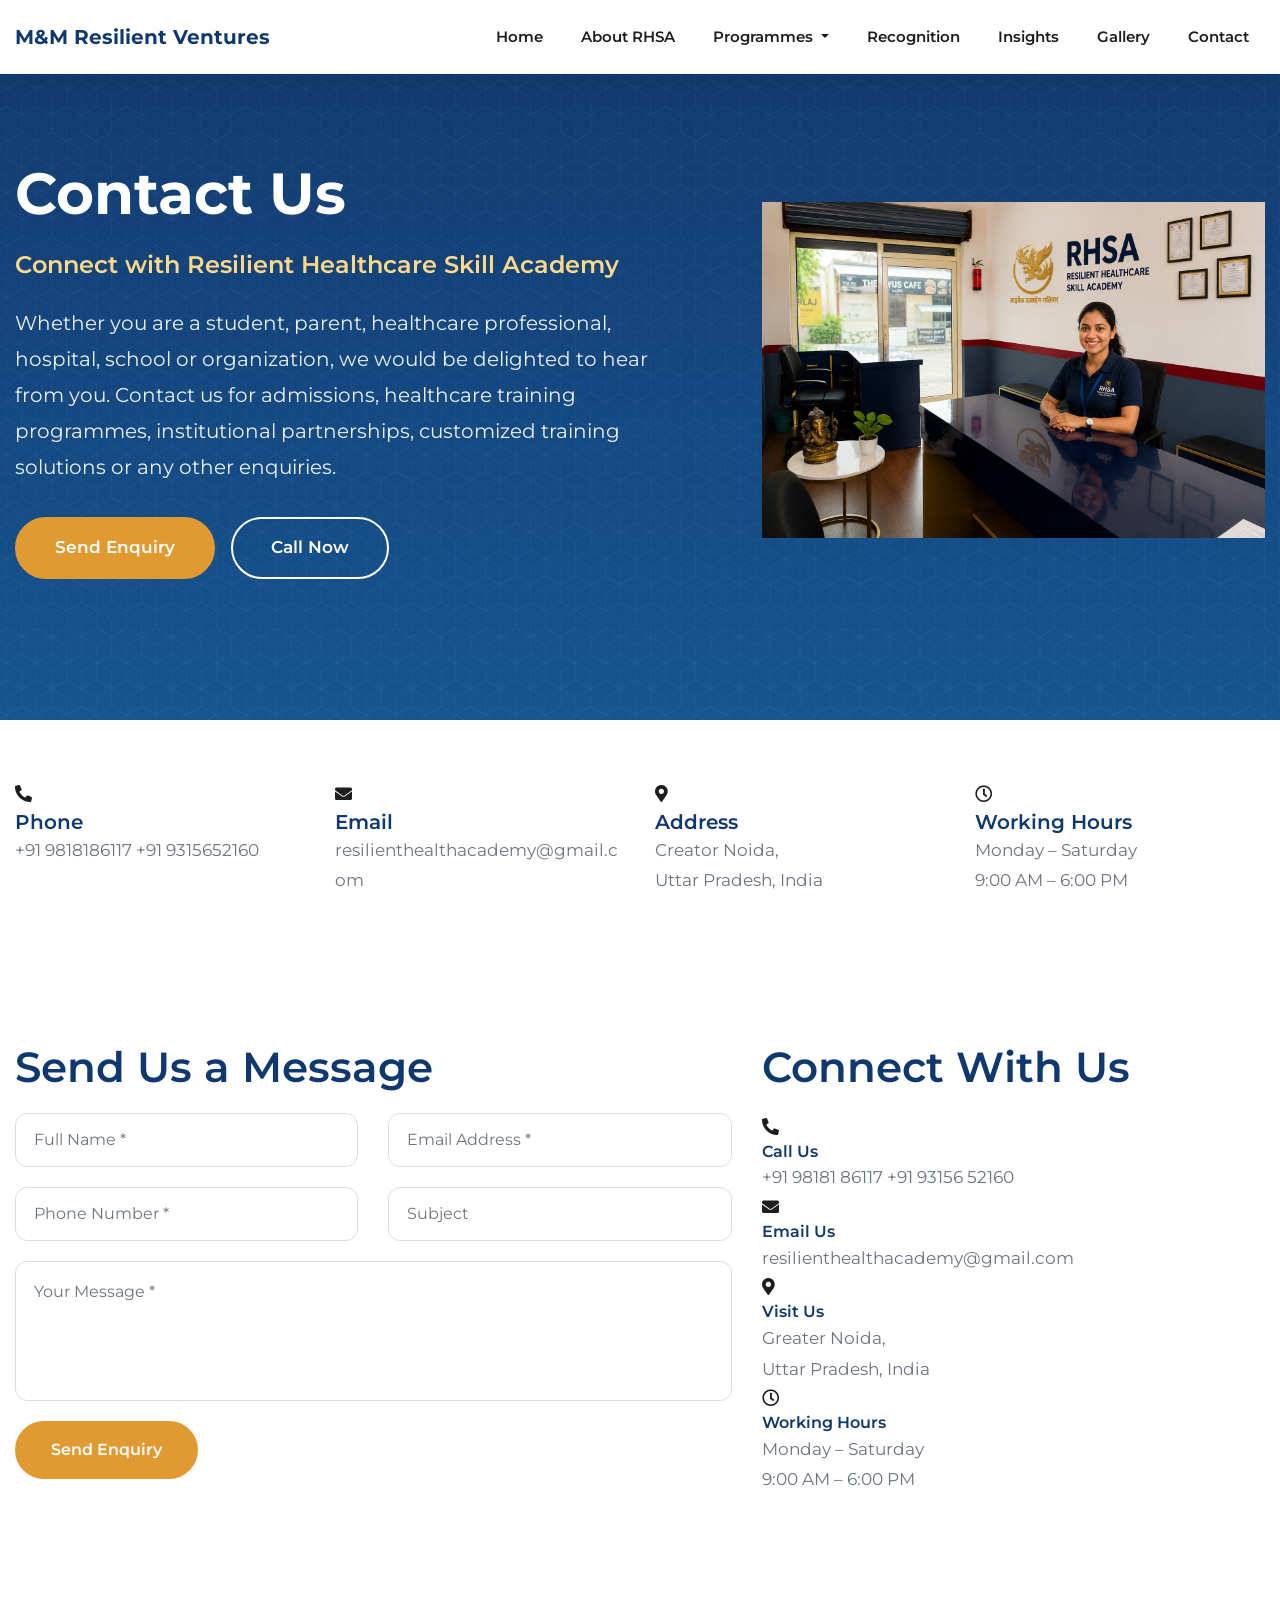
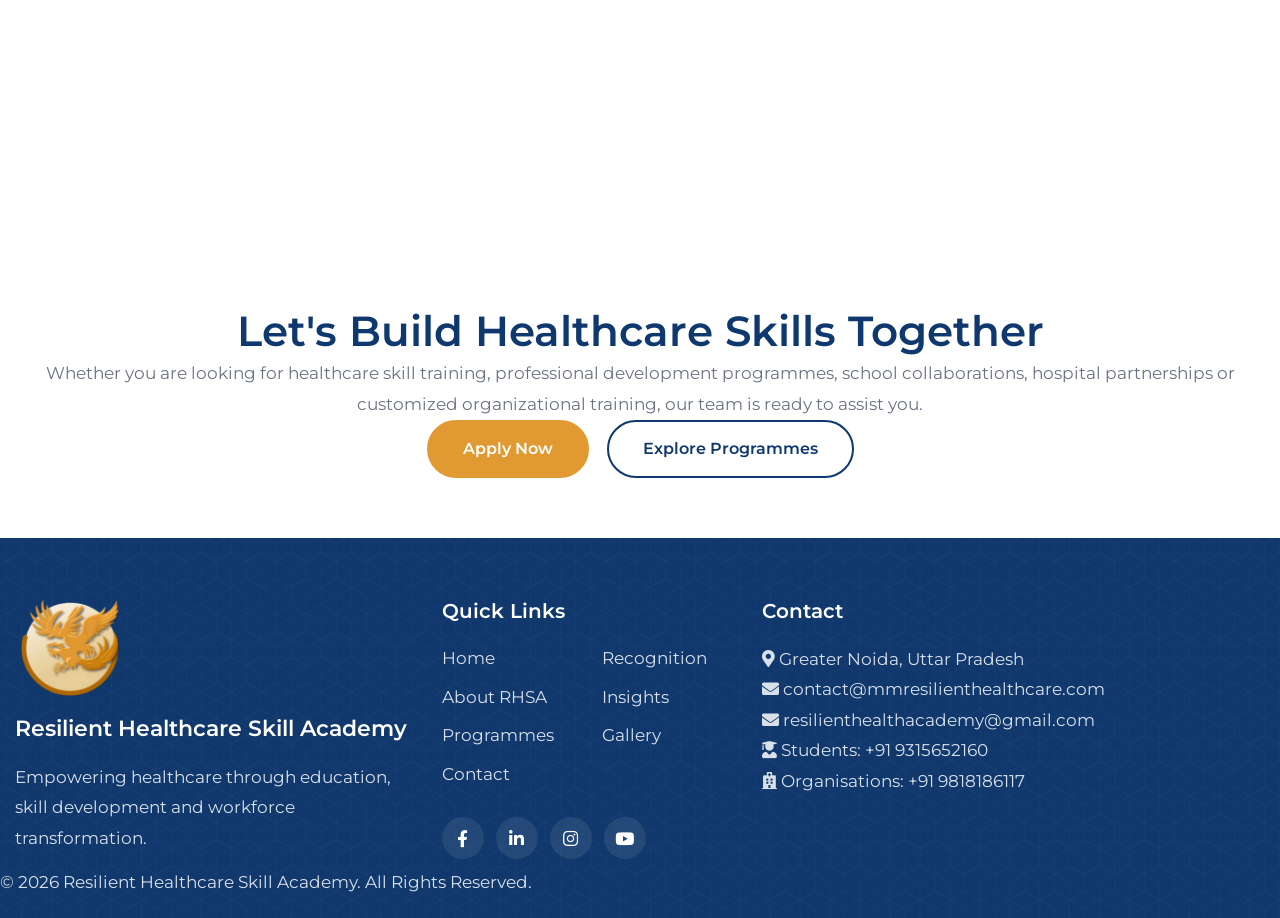
==== contact-us.html @ 1e8cb66f "RHSA-website" ====
<!DOCTYPE html>
<html lang="en">

<head>

    <meta charset="utf-8">

    <meta name="viewport"
          content="width=device-width, initial-scale=1, shrink-to-fit=no">

    <!-- SEO -->

    <title>Contact Us | Resilient Healthcare Skill Academy</title>

   <meta name="description"
content="Contact Resilient Healthcare Skill Academy (RHSA) for admissions, healthcare training programmes, hospital partnerships, school collaborations and general enquiries.">
  <meta name="keywords"
content="Contact RHSA, Resilient Healthcare Skill Academy, Healthcare Training, Contact Healthcare Academy, Hospital Training, School Programmes, Skill Development, Greater Noida, Dankaur">
    <meta name="author"
          content="M&M Resilient Ventures Pvt. Ltd.">

    <!-- Google Fonts -->

    <link href="https://fonts.googleapis.com/css?family=Montserrat:300,400,500,600,700,800&display=swap"
          rel="stylesheet">

    <!-- CSS -->

    <link href="css/bootstrap.css"
          rel="stylesheet">

    <link href="css/fontawesome-all.css"
          rel="stylesheet">

    <link href="css/swiper.css"
          rel="stylesheet">

<link href="css/magnific-popup.css"
      rel="stylesheet">

<link href="css/styles.css"
      rel="stylesheet">

<link href="css/contact-us.css" 
      rel="stylesheet">


    <!-- Favicon -->

    <link rel="icon"
          href="images/favicon.png">

</head>

<body data-spy="scroll"
      data-target=".fixed-top">


<!-- ===========================
        NAVIGATION
=========================== -->

<nav class="navbar navbar-expand-lg navbar-light fixed-top rhsa-navbar">

    <div class="container">

        <!-- Parent Company -->

        <a class="navbar-brand parent-brand"
           href="https://mmresilienthealthcare.com"
           target="_blank"
           rel="noopener noreferrer">

            M&M Resilient Ventures

        </a>



        <!-- Mobile Toggle -->

        <button class="navbar-toggler"
                type="button"
                data-toggle="collapse"
                data-target="#navbarSupportedContent"
                aria-controls="navbarSupportedContent"
                aria-expanded="false"
                aria-label="Toggle navigation">

            <span class="navbar-toggler-icon"></span>

        </button>



        <!-- Navigation -->

        <div class="collapse navbar-collapse"
             id="navbarSupportedContent">

            <ul class="navbar-nav ml-auto">

                <!-- Home -->

                <li class="nav-item">

                    <a class="nav-link"
                       href="index.html">

                        Home

                    </a>

                </li>

<!-- About RHSA -->

                <li class="nav-item">

                    <a class="nav-link"
                       href="about-rhsa.html">

                        About RHSA

                    </a>

    </li>




                <!-- Programmes -->

                <li class="nav-item dropdown">

                    <a class="nav-link dropdown-toggle"
                       href="#"
                       data-toggle="dropdown"
                       aria-haspopup="true"
                       aria-expanded="false">

                        Programmes

                    </a>

                    <div class="dropdown-menu">

                        <a class="dropdown-item"
                           href="programmes.html">

                            All Programmes

                        </a>

                        <div class="dropdown-divider"></div>

                        <a class="dropdown-item"
                           href="entry-level-courses.html">

                            Entry-Level Healthcare Courses

                        </a>

                        <a class="dropdown-item"
                           href="school-health-wellness.html">

                            School Health & Wellness Programme

                        </a>

                        <a class="dropdown-item"
                           href="workforce-upskilling programme.html">

                            Workforce-upskilling programme

                        </a>

                      
                    </div>

                </li>



                <!-- Recognition -->

              <li class="nav-item">

        <a class="nav-link"
           href="recognition.html">

            Recognition

        </a>

    </li>



                <!-- Insights -->

                 <li class="nav-item">

        <a class="nav-link"
           href="insights.html">

            Insights

        </a>

    </li>

                
              <!-- Gallery -->

    <li class="nav-item">

        <a class="nav-link"
           href="gallery.html">

            Gallery

        </a>

    </li>




                <!-- Contact -->

                <li class="nav-item">

                    <a class="nav-link"
                       href="contact-us.html">

                        Contact

                    </a>

                </li>

            </ul>

        </div>

    </div>

</nav>


<!-- ==========================================
                HERO SECTION
=========================================== -->

<header class="hero-section">

    <div class="container">

      <div class="row align-items-center">

    <!-- LEFT : TEXT -->

    <div class="col-lg-7">

        <div class="hero-content">

            <h1>

                        Contact Us

                    </h1>

                     <h2>

                Connect with Resilient Healthcare Skill Academy

            </h2>

            <p>

                Whether you are a student, parent, healthcare professional,
                hospital, school or organization, we would be delighted to
                hear from you. Contact us for admissions, healthcare training
                programmes, institutional partnerships, customized training
                solutions or any other enquiries.

            </p>

                    <div class="hero-buttons">

                        <a href="#contact-form"
                            class="btn btn-warning btn-lg">

                            Send Enquiry

                        </a>

                        <a href="tel:+919315652160"
                           class="btn btn-outline-light btn-lg">

                            Call Now

                        </a>

                    </div>

                </div>

            </div>

            <!-- RIGHT : IMAGE -->

            <div class="col-lg-5 text-center">
            
                        <img src="images/contact-hero.jpg"
                             class="contact-hero img-fluid"
                         alt="Contact Resilient Healthcare Skill Academy">
               
            </div>

        </div>

    </div>

</header>

<!-- ==================================================
     SECTION 02
     QUICK CONTACT INFORMATION
================================================== -->

<section class="contact-info-section">

    <div class="container">

        <div class="row">

            <!-- Phone -->

            <div class="col-lg-3 col-md-6 mb-4">

                <div class="contact-info-card">

                    <div class="contact-icon blue">

                        <i class="fas fa-phone-alt"></i>

                    </div>

                    <div class="contact-info">

                        <h5>Phone</h5>

                        <p>

                           <a href="tel:+919818186117">
    +91 9818186117
</a>
                           <a href="tel:+919315652160">
    +91 9315652160
</a>
                        </p>

                    </div>

                </div>

            </div>



            <!-- Email -->

            <div class="col-lg-3 col-md-6 mb-4">

                <div class="contact-info-card">

                    <div class="contact-icon orange">

                        <i class="fas fa-envelope"></i>

                    </div>

                    <div class="contact-info">

                        <h5>Email</h5>

                        <p>
    <a href="mailto:resilienthealthacademy@gmail.com">
        resilienthealthacademy@gmail.com
    </a>
</p>

                    </div>

                </div>

            </div>



            <!-- Address -->

            <div class="col-lg-3 col-md-6 mb-4">

                <div class="contact-info-card">

                    <div class="contact-icon blue">

                        <i class="fas fa-map-marker-alt"></i>

                    </div>

                    <div class="contact-info">

                        <h5>Address</h5>

                        <p>

                           <a href="https://maps.google.com/?q=Creator+Noida+Uttar+Pradesh+India"
   target="_blank"
   rel="noopener">
    Creator Noida,<br>
    Uttar Pradesh, India
</a>

                        </p>

                    </div>

                </div>

            </div>



            <!-- Working Hours -->

            <div class="col-lg-3 col-md-6 mb-4">

                <div class="contact-info-card">

                    <div class="contact-icon orange">

                        <i class="far fa-clock"></i>

                    </div>

                    <div class="contact-info">

                        <h5>Working Hours</h5>

                        <p>

                            Monday – Saturday<br>
                            9:00 AM – 6:00 PM

                        </p>

                    </div>

                </div>

            </div>

        </div>

    </div>

</section>


<!-- ==================================================
     SECTION 03
     CONTACT FORM, CONTACT DETAILS & LOCATION
================================================== -->

<section id="contact-form" class="contact-main-section">

    <div class="container">

        <div class="row">

            <!-- ==========================================
                 LEFT COLUMN
                 CONTACT FORM
            =========================================== -->

            <div class="col-lg-7">

                <div class="contact-form-box">

                    <div class="section-title">

                        <h2>

                            Send Us a Message

                        </h2>

                        <div class="title-line"></div>

                    </div>

                    <form action="#" method="post">

                        <div class="row">

                            <div class="col-md-6">

                                <div class="form-group">

                                    <input type="text"
                                           class="form-control"
                                           name="name"
                                           placeholder="Full Name *"
                                           required>

                                </div>

                            </div>

                            <div class="col-md-6">

                                <div class="form-group">

                                    <input type="email"
                                           class="form-control"
                                           name="email"
                                           placeholder="Email Address *"
                                           required>

                                </div>

                            </div>

                            <div class="col-md-6">

                                <div class="form-group">

                                    <input type="tel"
                                           class="form-control"
                                           name="phone"
                                           placeholder="Phone Number *"
                                           required>

                                </div>

                            </div>

                            <div class="col-md-6">

                                <div class="form-group">

                                    <input type="text"
                                           class="form-control"
                                           name="subject"
                                           placeholder="Subject">

                                </div>

                            </div>

                            <div class="col-12">

                                <div class="form-group">

                                    <textarea class="form-control"
                                              name="message"
                                              rows="6"
                                              placeholder="Your Message *"
                                              required></textarea>

                                </div>

                            </div>

                            <div class="col-12">

                                <button type="submit"
                                        class="btn btn-primary">

                                    Send Enquiry

                                </button>

                            </div>

                        </div>

                    </form>

                </div>

            </div>



            <!-- ==========================================
                 RIGHT COLUMN
                 CONTACT DETAILS + MAP
            =========================================== -->

            <div class="col-lg-5">

                <div class="contact-details-box">

                    <div class="section-title">

                        <h2>

                            Connect With Us

                        </h2>

                        <div class="title-line"></div>

                    </div>


                    <div class="contact-item">

                        <i class="fas fa-phone-alt"></i>

                        <div>

                            <h6>Call Us</h6>

                            <p>

                               <a href="tel:+919818186117">
                                 +91 98181 86117
                                </a>
                                <a href="tel:+919315652160">
                                  +91 93156 52160
                                </a>
                            </p>

                        </div>

                    </div>


                    <div class="contact-item">

                        <i class="fas fa-envelope"></i>

                        <div>

                            <h6>Email Us</h6>

                            <p>
    <a href="mailto:resilienthealthacademy@gmail.com">
        resilienthealthacademy@gmail.com
    </a>
</p>
                            </p>

                        </div>

                    </div>


                    <div class="contact-item">

                        <i class="fas fa-map-marker-alt"></i>

                        <div>

                            <h6>Visit Us</h6>

                            <p>
                                <a href="https://maps.google.com/?q=Greater+Noida+Uttar+Pradesh"
                                    target="_blank"
                                    rel="noopener">

                                   Greater Noida,<br>
                                   Uttar Pradesh, India
                                   </a>
                            
                            </p>

                        </div>

                    </div>


                    <div class="contact-item">

                        <i class="far fa-clock"></i>

                        <div>

                            <h6>Working Hours</h6>

                            <p>

                                Monday – Saturday<br>
                                9:00 AM – 6:00 PM

                            </p>

                        </div>

                    </div>



                    <!-- Google Map -->

                    <div class="contact-map">

                        <iframe
                            src="https://www.google.com/maps?q=Resilient+Healthcare+Skill+Academy+Dankaur&output=embed"
                            width="100%"
                            height="280"
                            style="border:0;"
                            allowfullscreen=""
                            loading="lazy">

                        </iframe>

                    </div>

                </div>

            </div>

        </div>

    </div>

</section>


<!-- ==================================================
     SECTION 04
     CALL TO ACTION
================================================== -->

<section class="contact-cta-section">

    <div class="container">

        <div class="cta-box text-center">

            <h2>

                Let's Build Healthcare Skills Together

            </h2>

            <p>

                Whether you are looking for healthcare skill training, professional
                development programmes, school collaborations, hospital partnerships
                or customized organizational training, our team is ready to assist
                you.

            </p>

            <div class="cta-buttons">

                <a href="admission.html"
                   class="btn btn-primary hero-btn">

                    Apply Now

                </a>

                <a href="programmes.html"
                   class="btn btn-outline-primary hero-btn">

                    Explore Programmes

                </a>

            </div>

        </div>

    </div>

</section>

<!-- =====================================================
                    FOOTER
====================================================== -->

<footer class="footer-section">

    <div class="container">

        <div class="row">

            <!-- ======================================
                    RHSA
            ======================================= -->

            <div class="col-lg-4 mb-2">

                <img src="images/home-aboutus.png"
                     class="footer-logo"
                     alt="Resilient Healthcare Skill Academy">

                <h4>

                    Resilient Healthcare
                    Skill Academy

                </h4>

                <p>

                    Empowering healthcare through
                    education, skill development
                    and workforce transformation.

                </p>

            </div>



            <!-- ======================================
                    QUICK LINKS
            ======================================= -->

            <div class="col-lg-3 mb-2">

                <h5>

                    Quick Links

                </h5>

                <div class="row">

    <div class="col-6">

        <ul class="footer-links">

            <li><a href="index.html">Home</a></li>

            <li><a href="about-rhsa.html">About RHSA</a></li>

            <li><a href="programmes.html">Programmes</a></li>

            <li><a href="contact-us.html">Contact</a></li>

        </ul>

    </div>

    <div class="col-6">

        <ul class="footer-links">

            <li><a href="recognition.html">Recognition</a></li>

            <li><a href="insights.html">Insights</a></li>

            <li><a href="gallery.html">Gallery</a></li>

        </ul>

    </div>

</div>

               <div class="footer-social">

    <a href="https://www.facebook.com/resilienthealthcareskillacademy/"
       target="_blank"
       rel="noopener noreferrer"
       aria-label="Facebook">

        <i class="fab fa-facebook-f"></i>

    </a>

    <a href="https://www.linkedin.com/company/resilient-healthcare-skill-academy/"
       target="_blank"
       rel="noopener noreferrer"
       aria-label="LinkedIn">

        <i class="fab fa-linkedin-in"></i>

    </a>

    <a href="https://www.instagram.com/resilienthealthskillacademy/"
       target="_blank"
       rel="noopener noreferrer"
       aria-label="Instagram">

        <i class="fab fa-instagram"></i>

    </a>

    <a href="https://www.youtube.com/@resilienthealthskillacademy"
       target="_blank"
       rel="noopener noreferrer"
       aria-label="YouTube">

        <i class="fab fa-youtube"></i>

    </a>

</div>

            </div>


            <!-- ======================================
                    CONTACT
            ======================================= -->

      

<div class="col-lg-5 mb-2">

    <h5>

        Contact

    </h5>

    <p>

        <a href="https://www.google.com/maps/place/Resilient+Healthcare+Skill+Academy,+Chaudhary+Ramprakash+Numberdar+Market,+Jhajhar+Rd,+Dankaur,+Greater+Noida,+Uttar+Pradesh+203201/"
           target="_blank"
           rel="noopener noreferrer">

            <i class="fas fa-map-marker-alt"></i>

            Greater Noida, Uttar Pradesh

        </a>

    </p>

    <p>

        <i class="fas fa-envelope"></i>

        <a href="mailto:contact@mmresilienthealthcare.com">

            contact@mmresilienthealthcare.com

        </a>

    </p>

    <p>

        <i class="fas fa-envelope"></i>

        <a href="mailto:resilienthealthacademy@gmail.com">

            resilienthealthacademy@gmail.com

        </a>

    </p>

    <p>

        <i class="fas fa-user-graduate"></i>

        <a href="tel:+919315652160">

            Students: +91 9315652160

        </a>

    </p>

    <p>

        <i class="fas fa-hospital"></i>

        <a href="tel:+919818186117">

            Organisations: +91 9818186117

        </a>

    </p>

</div>

        <hr>



        <div class="row">

            <div class="col-lg-12 text-center">

                <p class="copyright">

                    © 2026 Resilient Healthcare Skill Academy.
                    All Rights Reserved.

                </p>

            </div>

        </div>

    </div>

</footer>


<!-- ==========================================
                JAVASCRIPT
=========================================== -->

<script src="js/jquery.min.js"></script>

<script src="js/popper.min.js"></script>

<script src="js/bootstrap.min.js"></script>

<script src="js/jquery.easing.min.js"></script>

<script src="js/swiper.min.js"></script>

<script src="js/jquery.magnific-popup.js"></script>

<script src="js/scripts.js"></script>

</body>

</html>
---- css/styles.css ----
/*==========================================================
01. ROOT VARIABLES
==========================================================*/

:root{

    /*------------------------------------------------------
    Brand Colours
    ------------------------------------------------------*/

    --primary:#0F386E;
    --secondary:#E19A32;

    --white:#FFFFFF;
    --light:#F7F9FC;
    --dark:#1D1D1D;
    --grey:#6B7280;

    /*------------------------------------------------------
    Typography
    ------------------------------------------------------*/

    --font-family:'Montserrat',sans-serif;

    --h1:58px;
    --h2:42px;
    --h3:26px;
    --h4:22px;

    --body-lg:20px;
    --body:17px;
    --body-sm:15px;

    /*------------------------------------------------------
    Border Radius
    ------------------------------------------------------*/

    --radius-sm:12px;
    --radius:18px;
    --radius-lg:24px;
    --radius-pill:50px;

    /*------------------------------------------------------
    Shadows
    ------------------------------------------------------*/

    --shadow-sm:0 8px 24px rgba(0,0,0,.08);

    --shadow:
    0 12px 32px rgba(0,0,0,.10);

    --shadow-lg:
    0 20px 45px rgba(0,0,0,.15);

    /*------------------------------------------------------
    Transitions
    ------------------------------------------------------*/

    --transition:.35s ease;

    /*------------------------------------------------------
    Section Spacing
    ------------------------------------------------------*/

    --section-space:60px;

    --section-gap:30px;

}

/*==========================================================
02. RESET
==========================================================*/

*{
    margin:0;
    padding:0;
    box-sizing:border-box;
}

html{
    scroll-behavior:smooth;
}

body{
    font-family:var(--font-family);
    font-size:var(--body);
    font-weight:400;
    line-height:1.7;
    color:var(--dark);
    background:var(--white);
    overflow-x:hidden;
    -webkit-font-smoothing:antialiased;
    text-rendering:optimizeLegibility;
}

img{
    display:block;
    max-width:100%;
    height:auto;
}

a{
    color:inherit;
    text-decoration:none;
    transition:var(--transition);
}

ul,
ol{
    list-style:none;
    margin:0;
    padding:0;
}

button,
input,
textarea,
select{
    font:inherit;
}

button{
    border:none;
    background:none;
    cursor:pointer;
}

:focus{
    outline:none;
}

::selection{
    background:var(--secondary);
    color:var(--white);
}

/*==========================================================
03. TYPOGRAPHY
==========================================================*/

/*----------------------------------------------------------
Headings
----------------------------------------------------------*/

h1,
h2,
h3,
h4,
h5,
h6{
    margin:0;
    font-weight:600;
    line-height:1.3;
    color:var(--primary);
}

h1{
    font-size:var(--h1);
    font-weight:700;
}

h2{
    font-size:var(--h2);
}

h3{
    font-size:var(--h3);
}

h4{
    font-size:var(--h4);
}

/*----------------------------------------------------------
Paragraph
----------------------------------------------------------*/

p{
    margin:0;
    font-size:var(--body);
    line-height:1.8;
    color:var(--grey);
}

/*----------------------------------------------------------
Section Header
----------------------------------------------------------*/

.section-header{
    text-align:center;
    max-width:820px;
    margin:0 auto 50px;
}

.section-label{
    display:inline-block;
    margin-bottom:12px;
    font-size:13px;
    font-weight:600;
    letter-spacing:2px;
    text-transform:uppercase;
    color:var(--secondary);
}

.section-title{
    margin-bottom:18px;
}

.section-subtitle{
    font-size:18px;
    line-height:1.8;
    color:var(--grey);
}

/*----------------------------------------------------------
Divider
----------------------------------------------------------*/

.section-divider,
.card-divider{
    width:70px;
    height:4px;
    margin:20px auto 25px;
    border-radius:10px;
    background:var(--secondary);
}

/* Left-aligned divider */

.card-divider{
    margin:18px 0 22px;
}

/*==========================================================
04. LAYOUT
==========================================================*/

/*----------------------------------------------------------
Container
----------------------------------------------------------*/

.container{
    width:100%;
    max-width:1320px;
    margin:0 auto;
    padding:0 15px;
}

/*----------------------------------------------------------
Sections
----------------------------------------------------------*/

section{
    padding:var(--section-space) 0;
    position:relative;
}

.section-sm{
    padding:60px 0;
}

.section-lg{
    padding:120px 0;
}

/*----------------------------------------------------------
Background Utilities
----------------------------------------------------------*/

.bg-white{
    background:var(--white);
}

.bg-light{
    background:var(--light);
}

.bg-primary{
    background:var(--primary);
    color:var(--white);
}

/*----------------------------------------------------------
Content Width
----------------------------------------------------------*/

.content-width{
    max-width:760px;
}

.content-width-lg{
    max-width:900px;
}

.content-center{
    margin-left:auto;
    margin-right:auto;
    text-align:center;
}

/*----------------------------------------------------------
Spacing Utilities
----------------------------------------------------------*/

.mb-20{
    margin-bottom:20px;
}

.mb-30{
    margin-bottom:30px;
}

.mb-40{
    margin-bottom:40px;
}

.mb-50{
    margin-bottom:50px;
}

.mb-60{
    margin-bottom:60px;
}

.mt-20{
    margin-top:20px;
}

.mt-30{
    margin-top:30px;
}

.mt-40{
    margin-top:40px;
}

.mt-50{
    margin-top:50px;
}

/*----------------------------------------------------------
Image Utilities
----------------------------------------------------------*/

.img-rounded{
    border-radius:var(--radius);
}

.img-shadow{
    box-shadow:var(--shadow-lg);
}

/*==========================================================
05. BUTTON SYSTEM
==========================================================*/

/*----------------------------------------------------------
Base Button
----------------------------------------------------------*/

.btn{
    display:inline-flex;
    align-items:center;
    justify-content:center;
    gap:10px;

    padding:15px 34px;

    font-size:16px;
    font-weight:600;

    border-radius:var(--radius-pill);

    transition:var(--transition);

    text-decoration:none;

    cursor:pointer;
}

/*----------------------------------------------------------
Primary Button
----------------------------------------------------------*/

.btn-primary,
.btn-warning{

    background:var(--secondary);

    color:var(--white);

    border:2px solid var(--secondary);

}

.btn-primary:hover,
.btn-warning:hover{

    background:#C98219;

    border-color:#C98219;

    color:var(--white);

    transform:translateY(-3px);

    box-shadow:var(--shadow);

}

/*----------------------------------------------------------
Outline Light Button
----------------------------------------------------------*/

.btn-outline-light{

    background:transparent;

    color:var(--white);

    border:2px solid var(--white);

}

.btn-outline-light:hover{

    background:var(--white);

    color:var(--primary);

    transform:translateY(-3px);

    box-shadow:var(--shadow);

}

/*----------------------------------------------------------
Outline Primary Button
----------------------------------------------------------*/

.btn-outline-primary{

    background:transparent;

    color:var(--primary);

    border:2px solid var(--primary);

}

.btn-outline-primary:hover{

    background:var(--primary);

    color:var(--white);

    transform:translateY(-3px);

}

/*----------------------------------------------------------
Button Sizes
----------------------------------------------------------*/

.btn-sm{

    padding:10px 22px;

    font-size:14px;

}

.btn-lg{

    padding:16px 38px;

    font-size:17px;

}

/*----------------------------------------------------------
Button Group
----------------------------------------------------------*/

.hero-buttons,
.button-group{

    display:flex;

    flex-wrap:wrap;

    gap:16px;

    margin-top:30px;

}

/*==========================================================
06. NAVBAR
==========================================================*/

/*----------------------------------------------------------
Navigation Bar
----------------------------------------------------------*/

.rhsa-navbar{

    background:var(--white);

    padding:14px 0;

    box-shadow:0 8px 25px rgba(0,0,0,.08);

    transition:var(--transition);

    z-index:999;
}

/*----------------------------------------------------------
Brand
----------------------------------------------------------*/

.parent-brand{

    font-size:20px;

    font-weight:700;

    color:var(--primary)!important;

    transition:var(--transition);

}

.parent-brand:hover{

    color:var(--secondary)!important;

}

/*----------------------------------------------------------
Navigation Links
----------------------------------------------------------*/

.navbar-nav{

    align-items:center;

}

.navbar-nav .nav-item{

    margin-left:6px;

}

.navbar-nav .nav-link{

    padding:10px 16px !important;

    font-size:15px;

    font-weight:600;

    color:var(--dark)!important;

    border-radius:var(--radius-sm);

    transition:var(--transition);

}

.navbar-nav .nav-link:hover,

.navbar-nav .nav-link.active{

    color:var(--secondary)!important;

}

/*----------------------------------------------------------
Dropdown
----------------------------------------------------------*/

.dropdown-menu{

    border:none;

    border-radius:var(--radius);

    padding:12px;

    min-width:260px;

    box-shadow:var(--shadow);

}

.dropdown-item{

    padding:12px 18px;

    font-size:15px;

    border-radius:10px;

    transition:var(--transition);

}

.dropdown-item:hover{

    background:var(--light);

    color:var(--secondary);

}

.dropdown-divider{

    margin:8px 0;

}

/*----------------------------------------------------------
Mobile Toggle
----------------------------------------------------------*/

.navbar-toggler{

    border:none;

    box-shadow:none;

}

.navbar-toggler:focus{

    box-shadow:none;

}

/*==========================================================
07. HERO SYSTEM
==========================================================*/

/*----------------------------------------------------------
Home Hero
----------------------------------------------------------*/

.hero-section{

    position:relative;

    padding:130px 0 110px;

    background:
    linear-gradient(
    rgba(15,56,110,.95),
    rgba(21,86,149,.95)),
    url("../images/header-background.jpg");

    background-size:cover;
    background-position:center;
    background-repeat:no-repeat;

    color:var(--white);

    overflow:hidden;
}

/*----------------------------------------------------------
Inner Page Hero
----------------------------------------------------------*/

.page-hero{

    position:relative;

    padding:130px 0 110px;

    background:
    linear-gradient(
    rgba(15,56,110,.95),
    rgba(21,86,149,.95)),
    url("../images/header-background.jpg");

    background-size:cover;
    background-position:center;
    background-repeat:no-repeat;

    color:var(--white);

    overflow:hidden;
}

/*----------------------------------------------------------
Hero Content
----------------------------------------------------------*/

.hero-content{

    max-width:680px;

}

.hero-content h1{

    font-size:var(--h1);

    font-weight:700;

    color:var(--white);

    margin-bottom:20px;

    line-height:1.15;

}

.hero-content h2{

    font-size:24px;

    font-weight:600;

    color:#FFD98A;

    margin-bottom:24px;

    line-height:1.4;

}

.hero-content p{

    font-size:20px;

    color:rgba(255,255,255,.92);

    line-height:1.8;

    margin-bottom:32px;

    max-width:650px;

}

/*----------------------------------------------------------
Hero Image
----------------------------------------------------------*/

.hero-image{

    display:flex;

    align-items:center;

    justify-content:center;

}

.hero-image img{

    width:100%;

    max-width:500px;

    border-radius:var(--radius-lg);

    box-shadow:var(--shadow-lg);

}

/*----------------------------------------------------------
Hero Buttons
----------------------------------------------------------*/

.hero-buttons{

    display:flex;

    flex-wrap:wrap;

    gap:16px;

}

/*----------------------------------------------------------
Hero Alignment
----------------------------------------------------------*/

.hero-section .row,
.page-hero .row{

    align-items:center;

    min-height:480px;

}

/*==========================================================
08. CARD SYSTEM
==========================================================*/

/*----------------------------------------------------------
Base Card
----------------------------------------------------------*/

.card{

    position:relative;

    height:100%;

    background:var(--white);

    border:none;

    border-radius:var(--radius);

    overflow:hidden;

    box-shadow:var(--shadow-sm);

    transition:var(--transition);

}

.card:hover{

    transform:translateY(-8px);

    box-shadow:var(--shadow-lg);

}

/*----------------------------------------------------------
Card Body
----------------------------------------------------------*/

.card-body{

    padding:32px;

}

/*----------------------------------------------------------
Card Title
----------------------------------------------------------*/

.card-title{

    margin-bottom:18px;

    font-size:var(--h3);

    font-weight:600;

    color:var(--primary);

    line-height:1.35;

}

/*----------------------------------------------------------
Card Text
----------------------------------------------------------*/

.card-text{

    font-size:var(--body);

    color:var(--grey);

    line-height:1.8;

}

/*----------------------------------------------------------
Card Divider
----------------------------------------------------------*/

.card-divider{

    width:65px;

    height:4px;

    background:var(--secondary);

    border-radius:20px;

    margin:18px 0 24px;

}

/*----------------------------------------------------------
Card Footer
----------------------------------------------------------*/

.card-footer{

    background:transparent;

    border:none;

    padding:0 32px 32px;

}

/*----------------------------------------------------------
Card Image
----------------------------------------------------------*/

.card img{

    width:100%;

    display:block;

}

/*----------------------------------------------------------
Equal Height Grid
----------------------------------------------------------*/

.card-grid{

    display:grid;

    gap:30px;

}

.card-grid-2{

    grid-template-columns:repeat(2,1fr);

}

.card-grid-3{

    grid-template-columns:repeat(3,1fr);

}

.card-grid-4{

    grid-template-columns:repeat(4,1fr);

}


/*----------------------------------------------------------
Commitment Grid
----------------------------------------------------------*/

.commitment-grid{

    display:grid;

    grid-template-columns:repeat(3,1fr);

    gap:40px;

    margin-top:50px;

}

.commitment-card{

    background:var(--white);

    padding:35px 30px;

    border-radius:var(--radius);

    text-align:center;

    box-shadow:var(--shadow-sm);

    transition:var(--transition);

    height:100%;

}

.commitment-card:hover{

    transform:translateY(-8px);

    box-shadow:var(--shadow-lg);

}

.commitment-card h3{

    margin:20px 0 15px;

}

.commitment-card p{

    margin:0;

}



/*==========================================================
09. ICON SYSTEM
==========================================================*/

/*----------------------------------------------------------
Icon Wrapper
----------------------------------------------------------*/

.icon-wrapper{

    width:100px;
    height:100px;

    margin:0 auto 28px;

    display:flex;
    align-items:center;
    justify-content:center;

}

/*----------------------------------------------------------
Icon Image
----------------------------------------------------------*/

.icon-wrapper img{

    width:90px;
    height:90px;

    object-fit:contain;

    transition:var(--transition);

}

/*----------------------------------------------------------
Card Hover Effect
----------------------------------------------------------*/

.card:hover .icon-wrapper img{

    transform:scale(1.08);

}

/*----------------------------------------------------------
Small Icons
----------------------------------------------------------*/

.icon-sm{

    width:60px;
    height:60px;

}

/*----------------------------------------------------------
Medium Icons
----------------------------------------------------------*/

.icon-md{

    width:90px;
    height:90px;

}

/*----------------------------------------------------------
Large Icons
----------------------------------------------------------*/

.icon-lg{

    width:120px;
    height:120px;

}

/*----------------------------------------------------------
Commitment Icons
----------------------------------------------------------*/

.commitment-icon{

    display:flex;

    justify-content:center;

    align-items:center;

    margin-bottom:25px;

}

.commitment-icon img{

    width:90px;

    height:90px;

    object-fit:contain;

    transition:var(--transition);

}

.commitment-card:hover .commitment-icon img{

    transform:scale(1.08);

}


/*==========================================================
10. FORM SYSTEM
==========================================================*/

/*----------------------------------------------------------
Form Group
----------------------------------------------------------*/

.form-group{

    margin-bottom:20px;

}

/*----------------------------------------------------------
Input Fields
----------------------------------------------------------*/

.form-control{

    width:100%;

    height:54px;

    padding:0 18px;

    border:1px solid #D8DDE5;

    border-radius:var(--radius-sm);

    font-size:16px;

    transition:var(--transition);

}

textarea.form-control{

    height:140px;

    padding:18px;

    resize:none;

}

/*----------------------------------------------------------
Focus
----------------------------------------------------------*/

.form-control:focus{

    border-color:var(--secondary);

    box-shadow:none;

}

/*----------------------------------------------------------
Placeholder
----------------------------------------------------------*/

::placeholder{

    color:#999;

}

/*==========================================================
11. FOOTER
==========================================================*/

.footer-section{

    padding:60px 0 20px;

    background:
    linear-gradient(
    rgba(15,56,110,.96),
    rgba(15,56,110,.96)),
    url("../images/header-background.jpg");

    background-size:cover;
    background-position:center;
    background-repeat:no-repeat;

    color:var(--white);

}

.footer-logo{

    width:110px;

    margin-bottom:15px;

}

.footer-section h4{

    color:var(--white);

    margin-bottom:18px;

}

.footer-section h5{

    color:var(--white);

    margin-bottom:20px;

}

.footer-section p{

    color:#D8E0EA;

}

.footer-links li{

    margin-bottom:10px;

}

.footer-links a{

    color:#D8E0EA;

    transition:var(--transition);

}

.footer-links a:hover{

    color:var(--secondary);

}

.footer-social{

    display:flex;

    gap:12px;

    margin-top:18px;

}

.footer-social a{

    width:42px;
    height:42px;

    display:flex;
    align-items:center;
    justify-content:center;

    border-radius:50%;

    background:rgba(255,255,255,.08);

    color:#fff;

    transition:var(--transition);

}

.footer-social a:hover{

    background:var(--secondary);

}

.footer-section hr{

    margin:35px 0 20px;

    border-color:rgba(255,255,255,.15);

}

.copyright{

    text-align:center;

    color:#C9D2DD;

}

/*==========================================================
12. RESPONSIVE
==========================================================*/

@media (max-width:991px){

    h1{

        font-size:44px;

    }

    h2{

        font-size:34px;

    }

    .hero-section,
    .page-hero{

        text-align:center;

        padding:110px 0 80px;

    }

    .hero-content{

        margin:0 auto;

    }

    .hero-image{

        margin-top:50px;

    }

    .hero-buttons{

        justify-content:center;

    }

    .card-grid-2,
    .card-grid-3,
    .card-grid-4{

        grid-template-columns:1fr;

    }

}

@media (max-width:767px){

    h1{

        font-size:36px;

    }

    h2{

        font-size:30px;

    }

    .btn{

        width:100%;

    }

    .hero-buttons{

        flex-direction:column;

    }

    section{

        padding:70px 0;

    }

}


/*==========================================================
13. TABLE SYSTEM
==========================================================*/

/*----------------------------------------------------------
Responsive Table Wrapper
----------------------------------------------------------*/

.table-responsive{

    width:100%;

    overflow-x:auto;

    border-radius:var(--radius);

    box-shadow:var(--shadow-sm);

    margin:30px 0;

}

/*----------------------------------------------------------
Table
----------------------------------------------------------*/

.rhsa-table{

    width:100%;

    border-collapse:collapse;

    background:var(--white);

    min-width:700px;

}

/*----------------------------------------------------------
Header
----------------------------------------------------------*/

.rhsa-table thead{

    background:var(--primary);

}

.rhsa-table thead th{

    padding:18px 20px;

    color:var(--white);

    font-size:16px;

    font-weight:600;

    text-align:left;

    border:none;

}

/*----------------------------------------------------------
Body
----------------------------------------------------------*/

.rhsa-table tbody td{

    padding:18px 20px;

    font-size:16px;

    color:var(--dark);

    border-bottom:1px solid #E8EDF3;

    vertical-align:top;

    line-height:1.7;

}

/*----------------------------------------------------------
Alternate Rows
----------------------------------------------------------*/

.rhsa-table tbody tr:nth-child(even){

    background:#FAFBFD;

}

/*----------------------------------------------------------
Hover
----------------------------------------------------------*/

.rhsa-table tbody tr:hover{

    background:#F3F8FD;

}

/*----------------------------------------------------------
Last Row
----------------------------------------------------------*/

.rhsa-table tbody tr:last-child td{

    border-bottom:none;

}

/*----------------------------------------------------------
Caption
----------------------------------------------------------*/

.table-caption{

    font-size:15px;

    color:var(--grey);

    margin-top:12px;

    font-style:italic;

}

/*==========================================================
14. CTA SYSTEM
==========================================================*/

.cta-section{

    padding:90px 0;

    background:
    linear-gradient(
    rgba(15,56,110,.96),
    rgba(21,86,149,.96)),
    url("../images/header-background.jpg");

    background-size:cover;
    background-position:center;
    background-repeat:no-repeat;

    color:var(--white);

    text-align:center;

}

.cta-content{

    max-width:850px;

    margin:auto;

}

.cta-content h2{

    color:var(--white);

    margin-bottom:20px;

}

.cta-content p{

    color:rgba(255,255,255,.90);

    font-size:19px;

    line-height:1.8;

    margin-bottom:35px;

}

.cta-buttons{

    display:flex;

    justify-content:center;

    flex-wrap:wrap;

    gap:18px;

}

/*==========================================================
15. ENQUIRY FORM
==========================================================*/

.enquiry-section{

    background:var(--light);

}

.enquiry-card{

    background:var(--white);

    border-radius:var(--radius);

    padding:40px;

    box-shadow:var(--shadow);

}

.enquiry-card h3{

    margin-bottom:15px;

}

.enquiry-card p{

    margin-bottom:30px;

}

.enquiry-form .form-group{

    margin-bottom:20px;

}

.enquiry-form .btn{

    width:100%;

}

/*==========================================================
16. REGISTRATION FORM
==========================================================*/

.registration-section{

    background:var(--light);

}

.registration-card{

    background:var(--white);

    padding:45px;

    border-radius:var(--radius);

    box-shadow:var(--shadow);

}

.registration-card h2{

    margin-bottom:18px;

}

.registration-card p{

    margin-bottom:35px;

}

.registration-form .row{

    margin-bottom:5px;

}

.registration-form .btn{

    width:100%;

    margin-top:15px;

}

/*==========================================================
17. STATISTICS
==========================================================*/

.stats-section{

    background:var(--light);

}

.stats-grid{

    display:grid;

    grid-template-columns:repeat(4,1fr);

    gap:30px;

}

.stat-card{

    background:var(--white);

    border-radius:var(--radius);

    padding:35px 25px;

    text-align:center;

    box-shadow:var(--shadow-sm);

    transition:var(--transition);

}

.stat-card:hover{

    transform:translateY(-8px);

    box-shadow:var(--shadow-lg);

}

.stat-number{

    font-size:48px;

    font-weight:700;

    color:var(--secondary);

    margin-bottom:10px;

}

.stat-title{

    font-size:18px;

    font-weight:600;

    color:var(--primary);

}

/*==========================================================
18. TIMELINE
==========================================================*/

.timeline{

    position:relative;

    margin-top:50px;

}

.timeline::before{

    content:"";

    position:absolute;

    left:30px;

    top:0;

    bottom:0;

    width:3px;

    background:var(--secondary);

}

.timeline-item{

    position:relative;

    padding-left:90px;

    margin-bottom:60px;

}

.timeline-dot{

    position:absolute;

    left:18px;

    top:6px;

    width:26px;

    height:26px;

    border-radius:50%;

    background:var(--secondary);

    border:5px solid var(--white);

    box-shadow:var(--shadow-sm);

}

.timeline-year{

    color:var(--secondary);

    font-size:22px;

    font-weight:700;

    margin-bottom:10px;

}

/*==========================================================
19. FAQ
==========================================================*/

.faq-section{

    background:var(--light);

}

.faq-item{

    background:var(--white);

    border-radius:var(--radius);

    margin-bottom:20px;

    box-shadow:var(--shadow-sm);

    overflow:hidden;

}

.faq-question{

    padding:22px 28px;

    cursor:pointer;

    font-size:18px;

    font-weight:600;

    color:var(--primary);

}

.faq-answer{

    padding:0 28px 25px;

}

/*==========================================================
20. GALLERY
==========================================================*/

.gallery-grid{

    display:grid;

    grid-template-columns:repeat(3,1fr);

    gap:25px;

}

.gallery-item{

    overflow:hidden;

    border-radius:var(--radius);

    box-shadow:var(--shadow-sm);

}

.gallery-item img{

    width:100%;

    transition:.5s;

}

.gallery-item:hover img{

    transform:scale(1.08);

}

/*==========================================================
21. TESTIMONIALS
==========================================================*/

.testimonial-card{

    background:var(--white);

    padding:40px;

    border-radius:var(--radius);

    box-shadow:var(--shadow);

    text-align:center;

}

.testimonial-card p{

    font-size:19px;

    font-style:italic;

    margin-bottom:25px;

}

.testimonial-name{

    font-size:20px;

    font-weight:600;

    color:var(--primary);

}

.testimonial-designation{

    color:var(--grey);

}

/*==========================================================
22. TEAM
==========================================================*/

.team-card{

    background:var(--white);

    border-radius:var(--radius);

    overflow:hidden;

    text-align:center;

    box-shadow:var(--shadow-sm);

    transition:var(--transition);

}

.team-card:hover{

    transform:translateY(-8px);

    box-shadow:var(--shadow-lg);

}

.team-card img{

    width:100%;

}

.team-content{

    padding:30px;

}

/*==========================================================
ABOUT PAGE ONLY - EQUAL TEAM PHOTOS
==========================================================*/

.team-section .team-image{

    height:360px;
    overflow:hidden;

}

.team-section .team-image img{

    width:100%;
    height:100%;

    object-fit:cover;
    object-position:center top;

    display:block;

}

/*==========================================================
23. PROGRAMME CARDS
==========================================================*/

.programme-card{

    background:var(--white);

    border-radius:var(--radius);

    overflow:hidden;

    box-shadow:var(--shadow-sm);

    transition:var(--transition);

    height:100%;

}

.programme-card:hover{

    transform:translateY(-8px);

    box-shadow:var(--shadow-lg);

}

.programme-content{

    padding:30px;

}

/*==========================================================
24. BADGES
==========================================================*/

.badge-rhsa{

    display:inline-block;

    padding:8px 18px;

    border-radius:50px;

    background:var(--secondary);

    color:var(--white);

    font-size:13px;

    font-weight:600;

    letter-spacing:1px;

    text-transform:uppercase;

}

/*==========================================================
25. UTILITIES
==========================================================*/

.text-center{text-align:center;}
.text-left{text-align:left;}
.text-right{text-align:right;}

.bg-primary{background:var(--primary);}
.bg-light{background:var(--light);}
.bg-white{background:var(--white);}

.rounded{border-radius:var(--radius);}
.shadow{box-shadow:var(--shadow);}
.shadow-lg{box-shadow:var(--shadow-lg);}

.w-100{width:100%;}

.d-flex{display:flex;}
.align-center{align-items:center;}
.justify-center{justify-content:center;}

.mt-20{margin-top:20px;}
.mt-40{margin-top:40px;}
.mt-60{margin-top:60px;}

.mb-20{margin-bottom:20px;}
.mb-40{margin-bottom:40px;}
.mb-60{margin-bottom:60px;}

/*==========================================================
26. PRINT
==========================================================*/

@media print{

    body{

        background:#fff;

        color:#000;

    }

    .navbar,
    .footer-section,
    .btn,
    .hero-buttons{

        display:none !important;

    }

    section{

        padding:20px 0;

    }

}


/*==========================================================
PROGRAMMES HERO
==========================================================*/

.programmes-hero{

    padding:45px 0 35px;

}

.programmes-hero .hero-content{

    padding-right:20px;

}

.programmes-hero .section-label{

    font-size:.90rem;
    letter-spacing:2px;
    margin-bottom:12px;

}

.programmes-hero h1{

    font-size:3.3rem;          /* WAS 4rem */
    line-height:1.05;
    margin-bottom:16px;

}

.programmes-hero h2{

    font-size:1.55rem;         /* WAS 2rem */
    line-height:1.35;
    margin-bottom:18px;

}

.programmes-hero p{

    font-size:1.05rem;         /* WAS 1.2rem */
    line-height:1.7;
    max-width:480px;

}

.programmes-hero .hero-image img{

    max-width:640px;

}

/*==========================================================
ENTRY LEVEL HERO OVERRIDES
==========================================================*/

.entry-hero{

    padding:40px 0 30px !important;
    min-height:auto;

}

.entry-hero .container{

    padding-top:0;
    padding-bottom:0;

}

.entry-hero .row{

    min-height:auto;
    align-items:center;

}

/* ==========================================================
   WHY RHSA PAGE — PAGE-SPECIFIC SPACING FIX
   ========================================================== */

/* Keep the fixed navbar from covering the beginning of the page */
.why-rhsa-hero-section{
    padding-top:125px !important;
    padding-bottom:55px !important;
}

/* Reduce excessive vertical space between Why RHSA sections */
.rhsa-difference-section,
.why-rhsa-section,
.who-we-serve-section,
.impact-section{
    padding-top:55px !important;
    padding-bottom:55px !important;
}

/* Keep the section headings compact */
.why-rhsa-section .section-title,
.who-we-serve-section .section-title,
.rhsa-difference-section .section-title,
.impact-section .section-title{
    margin-bottom:30px !important;
}

/* Prevent unnecessary extra spacing inside the content */
.why-rhsa-section .why-content,
.who-we-serve-section .serve-content,
.rhsa-difference-section .difference-content,
.impact-section .impact-content{
    margin-top:0 !important;
}

/* Keep paragraphs from creating artificial gaps */
.why-rhsa-section p,
.who-we-serve-section p,
.rhsa-difference-section p,
.impact-section p{
    margin-bottom:14px;
}

.why-rhsa-section p:last-child,
.who-we-serve-section p:last-child,
.rhsa-difference-section p:last-child,
.impact-section p:last-child{
    margin-bottom:0;
}
/* ==========================================================
   WHY RHSA — HERO
========================================================== */

.why-rhsa-hero-section .hero-content{
    text-align:center;
}

.why-rhsa-icon{
    width:82px;
    height:82px;
    margin:0 auto 18px;
}

.why-rhsa-icon img{
    width:100%;
    height:100%;
    object-fit:contain;
    display:block;
}

.why-rhsa-hero-section .section-subtitle{
    display:block;
    color:#0b315f;
    font-size:18px;
    font-weight:700;
    letter-spacing:2px;
    margin-bottom:8px;
}

.why-rhsa-hero-section h1{
    color:#082f63;
    font-size:48px;
    font-weight:800;
    line-height:1.15;
    margin:0 0 14px;
}

.why-rhsa-hero-section .hero-line{
    margin:0 auto 16px;
}

/* ==========================================================
   WHY RHSA HERO
   Navy textured RHSA treatment
========================================================== */

.why-rhsa-hero-section{
    padding:90px 0 55px !important;

    background:
        linear-gradient(
            rgba(8,47,99,.96),
            rgba(15,56,110,.96)
        ),
        url("../images/header-background.jpg");

    background-size:cover;
    background-position:center;
    background-repeat:no-repeat;

    color:#ffffff;
}


/* LEFT CONTENT */

.why-rhsa-hero-section .hero-content{
    text-align:left;
    padding-right:40px;
}

.why-rhsa-hero-section .section-subtitle{
    display:block;

    color:#f3a32b;

    font-size:15px;
    font-weight:600;

    letter-spacing:2px;

    margin-bottom:10px;
}

.why-rhsa-hero-section h1{
    color:#ffffff;

    font-size:52px;
    font-weight:800;

    line-height:1.15;

    margin:0 0 14px;
}

.why-rhsa-hero-section .hero-line{
    margin:0 0 16px;
}

.why-rhsa-hero-section .hero-content p{
    color:rgba(255,255,255,.92);

    font-size:20px;
    line-height:1.6;

    margin:0;
}


/* RIGHT ICON */

.why-rhsa-hero-icon{
    display:flex;
    justify-content:center;
    align-items:center;
}

.why-rhsa-hero-icon img{
    width:230px;
    height:230px;

    object-fit:contain;

    display:block;

    /*
      The supplied icon has a white background,
      so it remains visually clean against the navy hero.
    */
}


/* ==========================================================
   MOBILE
========================================================== */

@media (max-width:991px){

    .why-rhsa-hero-section{
        padding:80px 0 45px !important;
    }

    .why-rhsa-hero-section .hero-content{
        text-align:center;
        padding-right:0;
        margin-bottom:30px;
    }

    .why-rhsa-hero-section .hero-line{
        margin-left:auto;
        margin-right:auto;
    }

    .why-rhsa-hero-icon img{
        width:180px;
        height:180px;
    }

}
/* ==========================================================
   WHY RHSA HERO — TWO COLUMN ALIGNMENT
========================================================== */

.why-rhsa-hero-section .row{
    display:flex;
    align-items:center;
    flex-wrap:wrap;
}

.why-rhsa-hero-section .col-lg-7{
    flex:0 0 58.333333%;
    max-width:58.333333%;
}

.why-rhsa-hero-section .col-lg-5{
    flex:0 0 41.666667%;
    max-width:41.666667%;
}

.why-rhsa-hero-icon{
    display:flex;
    justify-content:center;
    align-items:center;
}

.why-rhsa-hero-icon img{
    width:230px;
    height:230px;
    object-fit:contain;
    display:block;
}


/* MOBILE */

@media (max-width:991px){

    .why-rhsa-hero-section .col-lg-7,
    .why-rhsa-hero-section .col-lg-5{
        flex:0 0 100%;
        max-width:100%;
    }

    .why-rhsa-hero-icon{
        margin-top:30px;
    }

}

/* ==========================================================
   VISION, MISSION & VALUES — HERO
========================================================== */

.vision-hero-section{
    padding:90px 0 55px !important;

    background:
        linear-gradient(
            rgba(8,47,99,.96),
            rgba(15,56,110,.96)
        ),
        url("../images/header-background.jpg");

    background-size:cover;
    background-position:center;
    background-repeat:no-repeat;

    color:#ffffff;
}

.vision-hero-section .hero-content{
    text-align:left;
    padding-right:40px;
}

.vision-hero-section .section-subtitle{
    display:block;
    color:#f3a32b;
    font-size:15px;
    font-weight:600;
    letter-spacing:2px;
    margin-bottom:10px;
}

.vision-hero-section h1{
    color:#ffffff;
    font-size:52px;
    font-weight:800;
    line-height:1.15;
    margin:0 0 14px;
}

.vision-hero-section .hero-line{
    margin:0 0 16px;
}

.vision-hero-section .hero-content p{
    color:rgba(255,255,255,.92);
    font-size:20px;
    line-height:1.6;
    margin:0;
}

.vision-hero-icon{
    display:flex;
    justify-content:center;
    align-items:center;
}

.vision-hero-icon img{
    width:230px;
    height:230px;
    object-fit:contain;
    display:block;
}


/* ==========================================================
   MOBILE
========================================================== */

@media (max-width:991px){

    .vision-hero-section{
        padding:80px 0 45px !important;
    }

    .vision-hero-section .hero-content{
        text-align:center;
        padding-right:0;
        margin-bottom:30px;
    }

    .vision-hero-section .hero-line{
        margin-left:auto;
        margin-right:auto;
    }

    .vision-hero-icon img{
        width:180px;
        height:180px;
    }

}
---- css/contact-us.css ----
.contact-info a{
    word-break: break-word;
    overflow-wrap: anywhere;
}


.contact-info a{
    overflow-wrap: break-word;
}
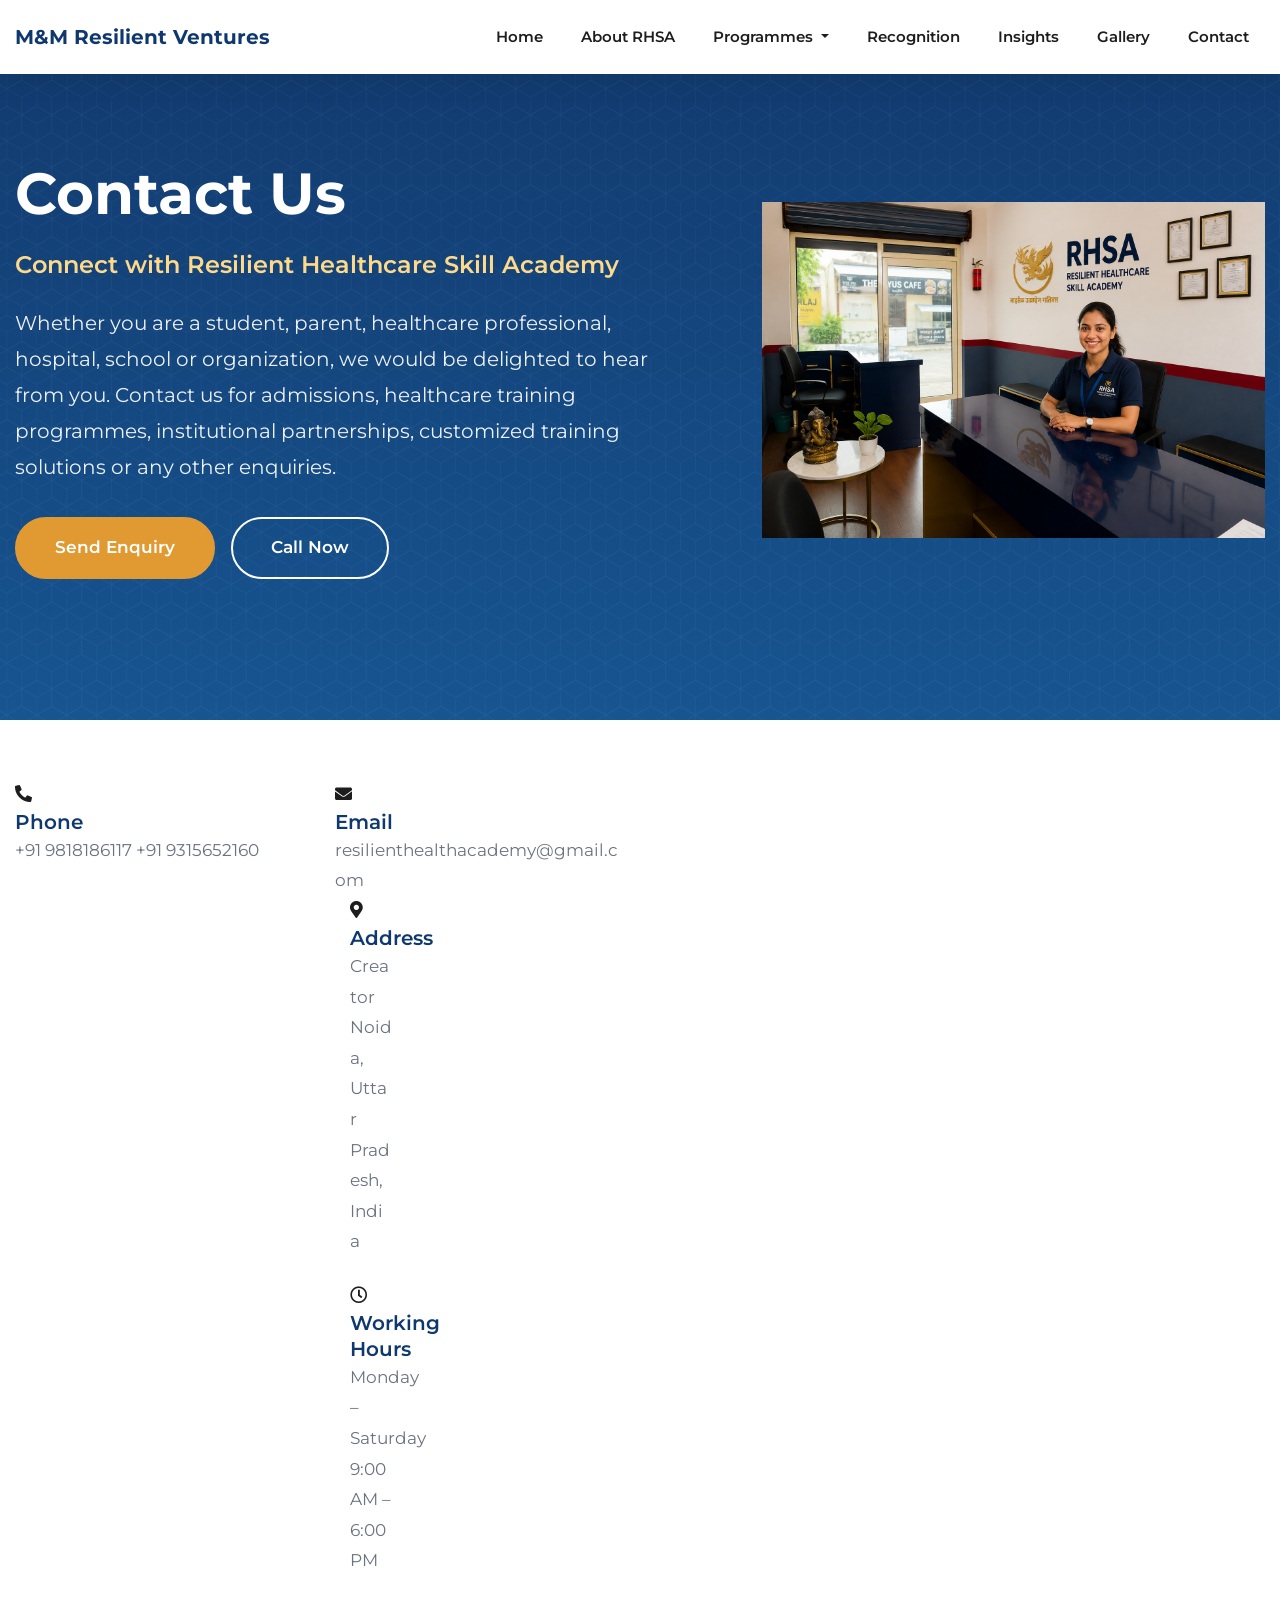
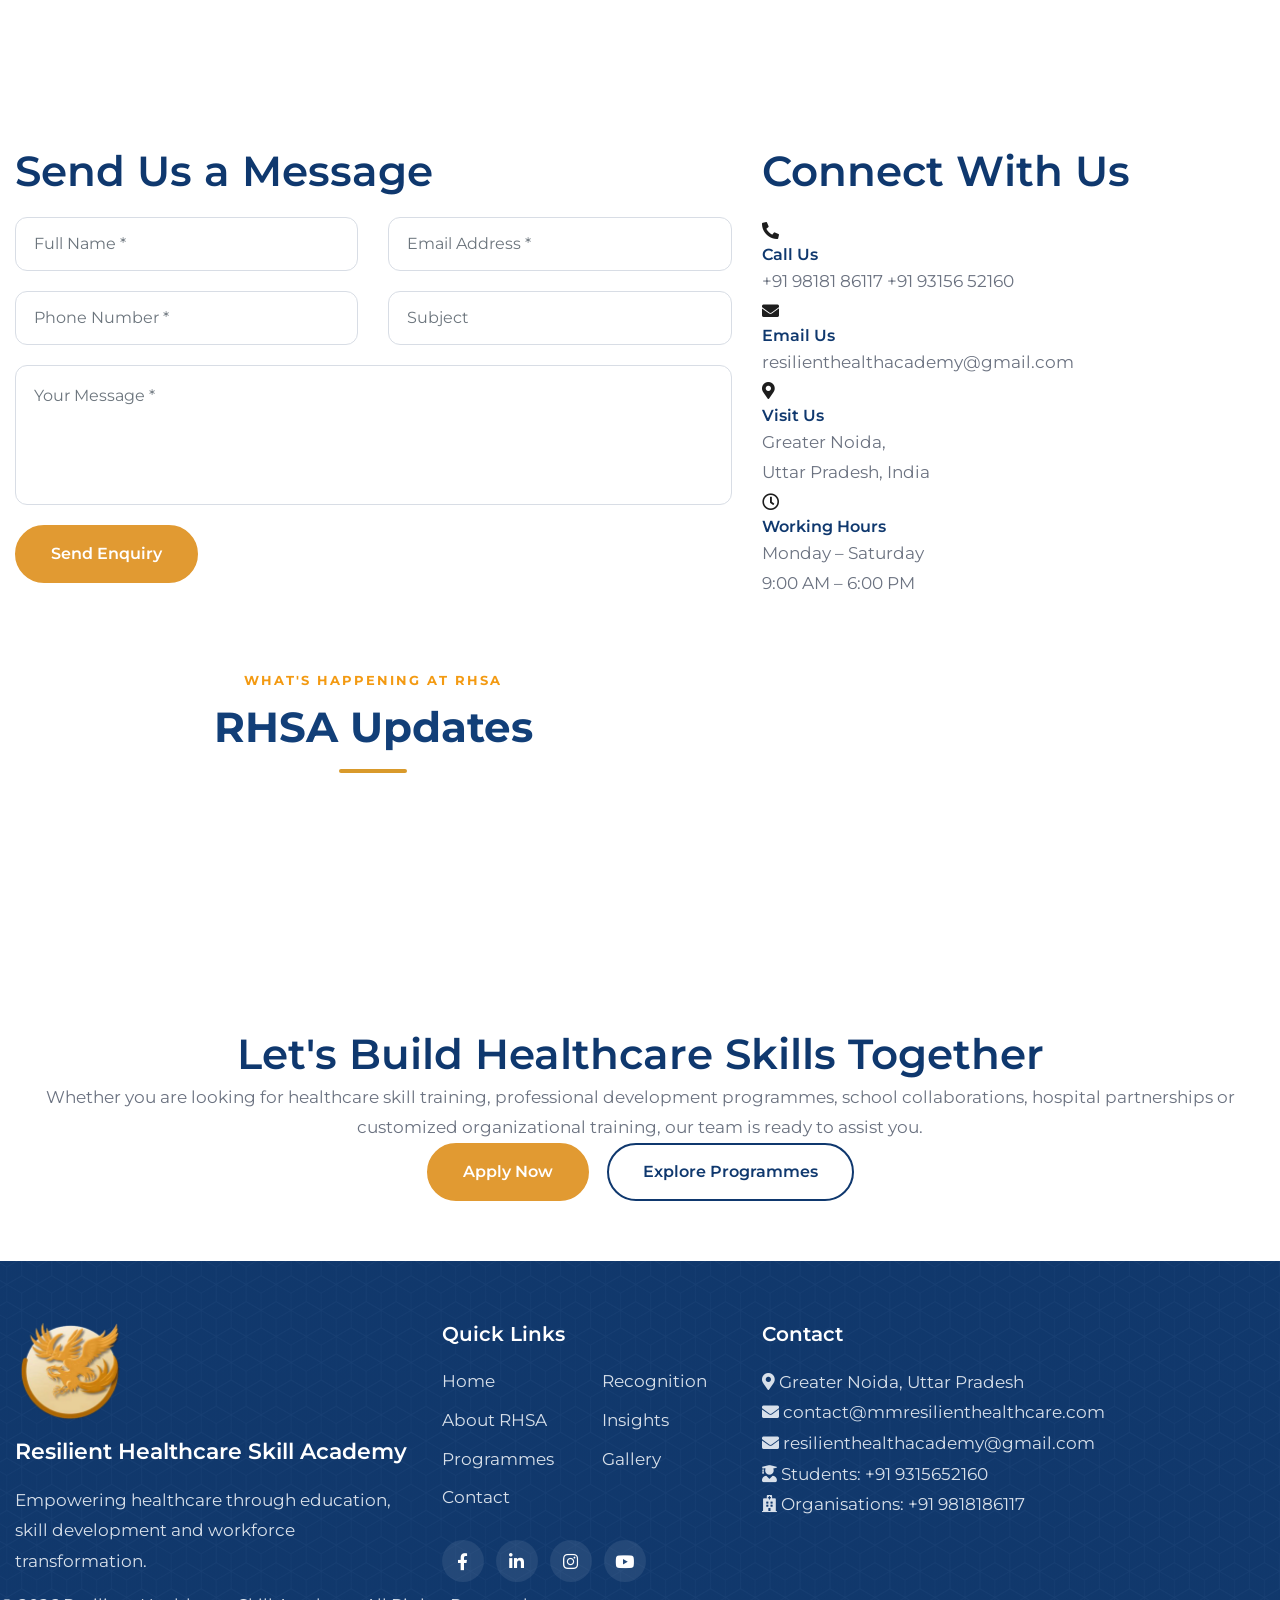
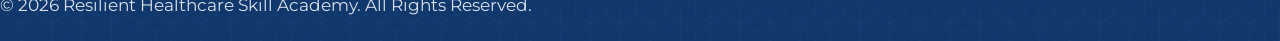
==== commit 8843c4b5: "Add RHSA Updates to Contact page" ====
--- a/contact-us.html
+++ b/contact-us.html
@@ -376,6 +376,8 @@
 
                 <div class="contact-info-card">
 
+                    <div class="contact-info-card">
+
                     <div class="contact-icon orange">
 
                         <i class="fas fa-envelope"></i>
@@ -592,6 +594,37 @@
                     </form>
 
                 </div>
+
+                <!-- ==========================================
+                     RHSA UPDATES
+                     Separate Notion-powered Updates system
+                =========================================== -->
+
+                <section id="rhsa-updates" class="rhsa-updates-section">
+
+                    <div class="container">
+
+                        <div class="rhsa-updates-heading text-center">
+
+                            <span class="rhsa-updates-eyebrow">
+                                WHAT'S HAPPENING AT RHSA
+                            </span>
+
+                            <h2>
+                                RHSA Updates
+                            </h2>
+
+                            <div class="rhsa-updates-divider"></div>
+
+                        </div>
+
+                        <div id="rhsa-updates-list"
+                             class="rhsa-updates-list">
+                        </div>
+
+                    </div>
+
+                </section>
 
             </div>
 
@@ -1008,9 +1041,7 @@
             </div>
 
         </div>
-
     </div>
-
 </footer>
 
 
@@ -1031,6 +1062,7 @@
 <script src="js/jquery.magnific-popup.js"></script>
 
 <script src="js/scripts.js"></script>
+<script src="js/rhsa-updates.js"></script>
 
 </body>
 
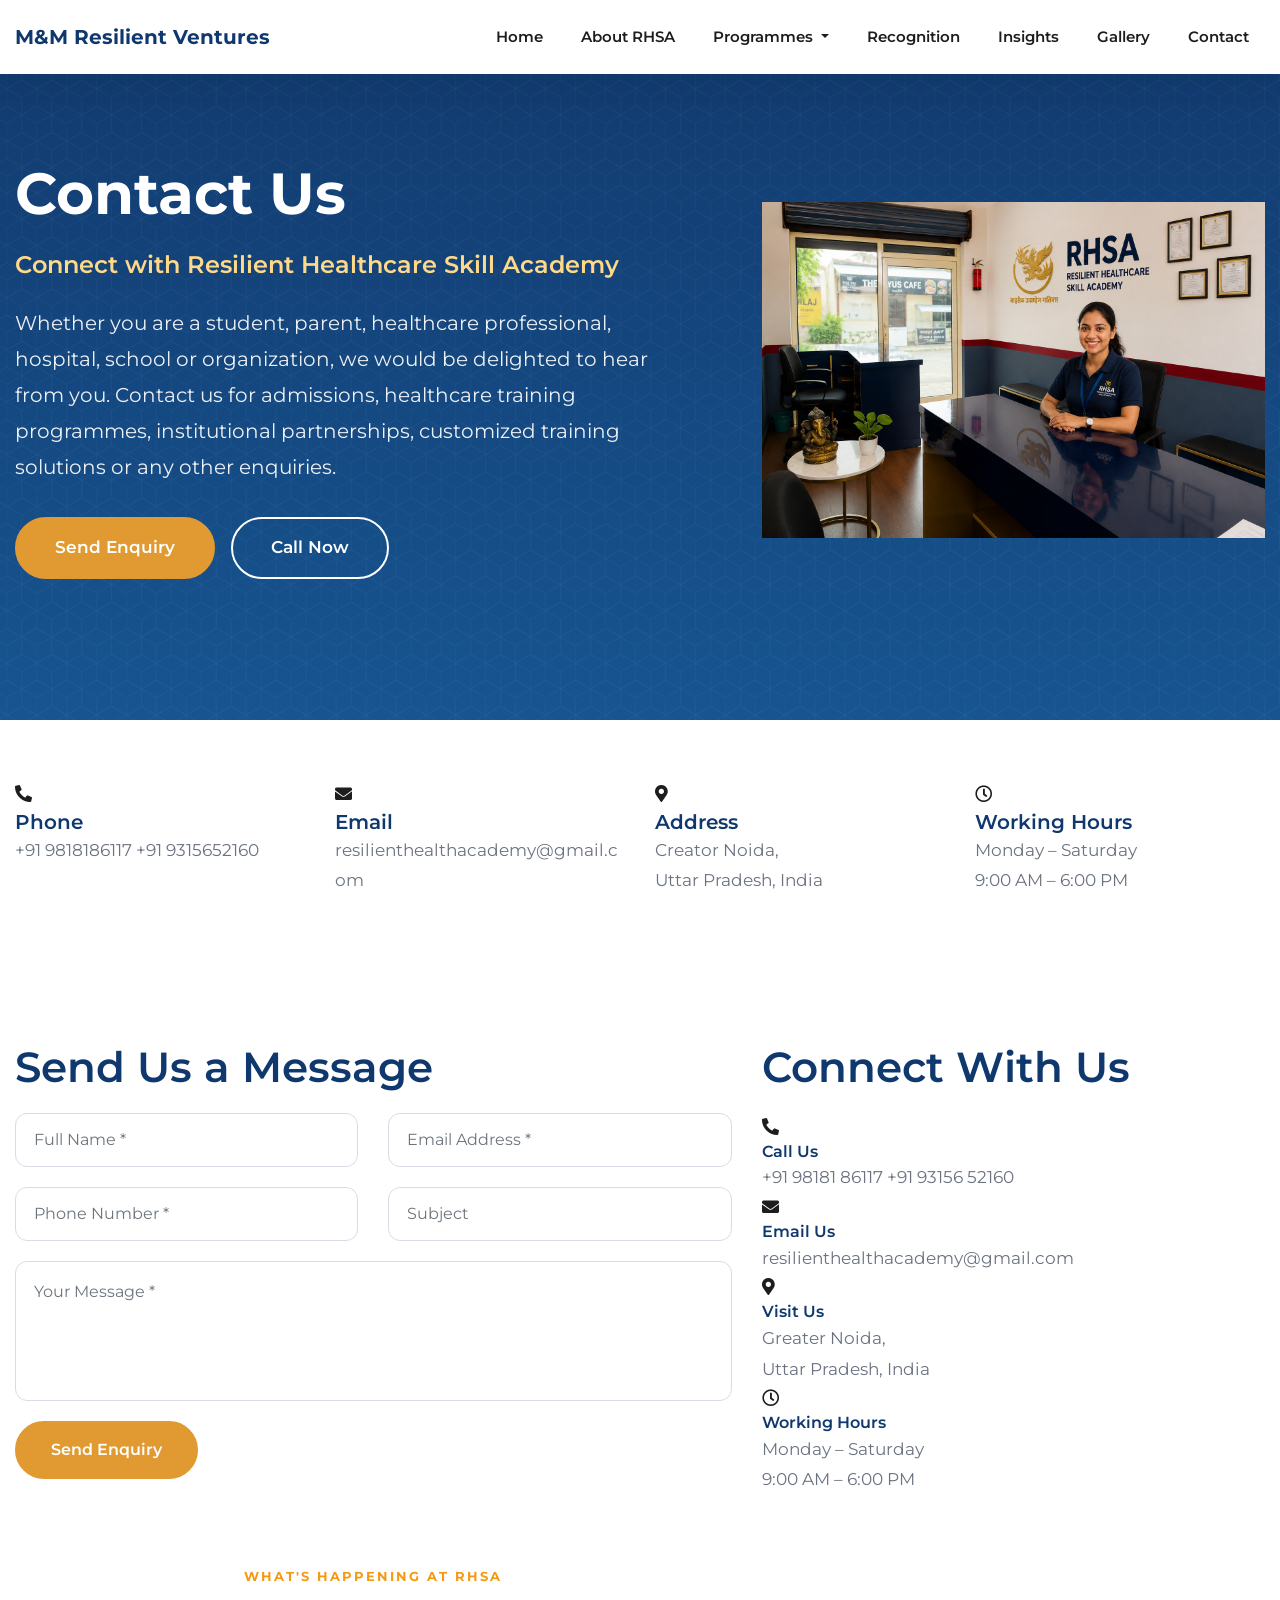
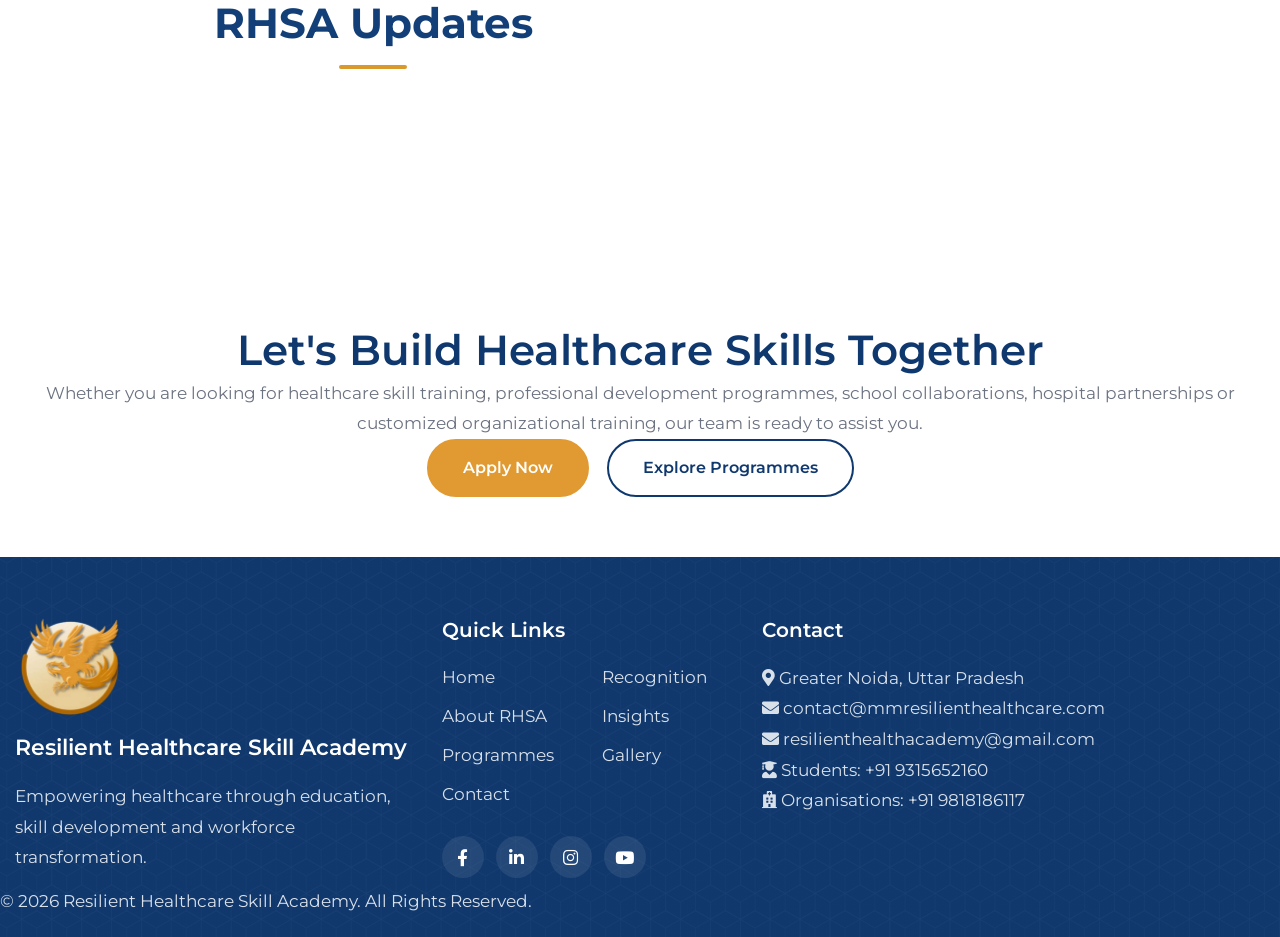
==== commit ca338829: "Fix Contact HTML and finalize RHSA Updates integration" ====
--- a/contact-us.html
+++ b/contact-us.html
@@ -376,8 +376,6 @@
 
                 <div class="contact-info-card">
 
-                    <div class="contact-info-card">
-
                     <div class="contact-icon orange">
 
                         <i class="fas fa-envelope"></i>
@@ -1066,4 +1064,4 @@
 
 </body>
 
-</html>+</html>
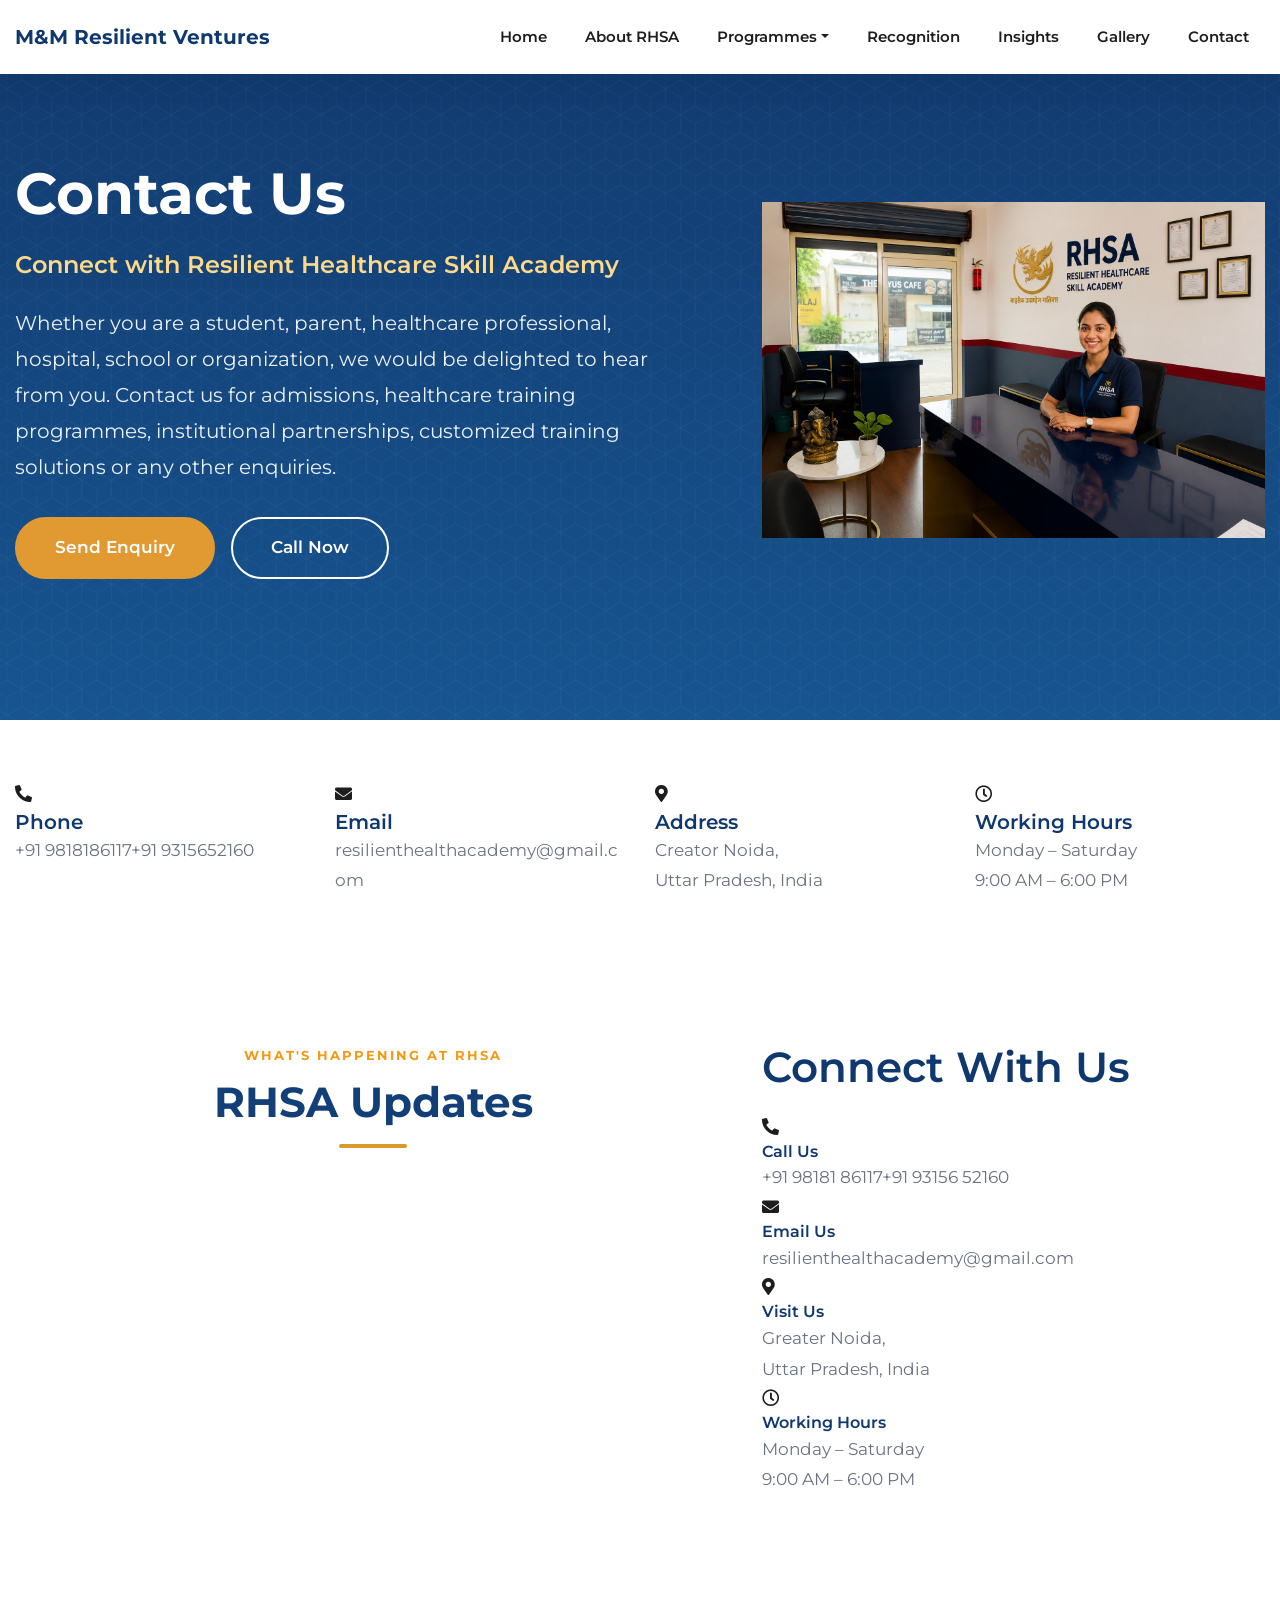
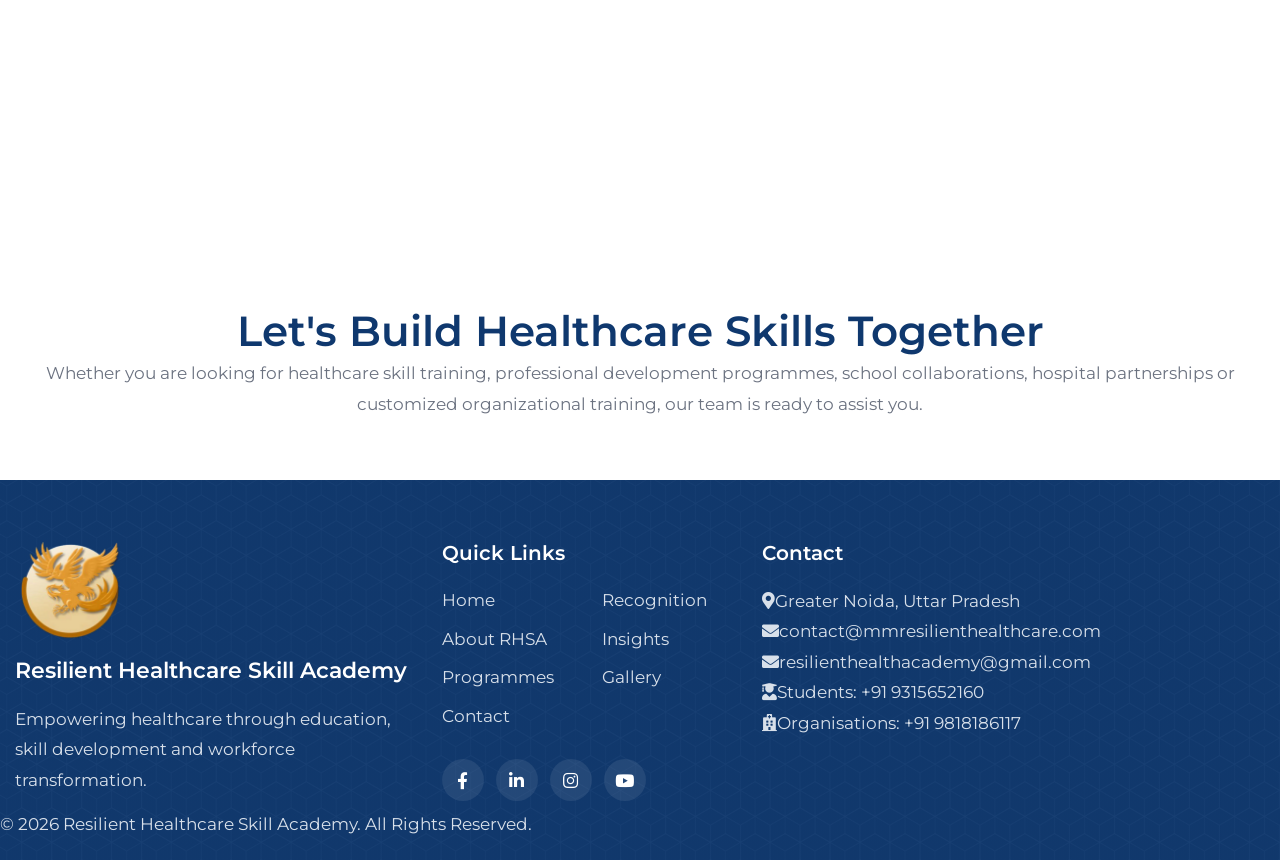
==== commit 427dca14: "Fix Contact page layout and universal enquiry link" ====
--- a/contact-us.html
+++ b/contact-us.html
@@ -1,1067 +1,147 @@
 <!DOCTYPE html>
 <html lang="en">
-
 <head>
-
-    <meta charset="utf-8">
-
-    <meta name="viewport"
-          content="width=device-width, initial-scale=1, shrink-to-fit=no">
-
-    <!-- SEO -->
-
-    <title>Contact Us | Resilient Healthcare Skill Academy</title>
-
-   <meta name="description"
-content="Contact Resilient Healthcare Skill Academy (RHSA) for admissions, healthcare training programmes, hospital partnerships, school collaborations and general enquiries.">
-  <meta name="keywords"
-content="Contact RHSA, Resilient Healthcare Skill Academy, Healthcare Training, Contact Healthcare Academy, Hospital Training, School Programmes, Skill Development, Greater Noida, Dankaur">
-    <meta name="author"
-          content="M&M Resilient Ventures Pvt. Ltd.">
-
-    <!-- Google Fonts -->
-
-    <link href="https://fonts.googleapis.com/css?family=Montserrat:300,400,500,600,700,800&display=swap"
-          rel="stylesheet">
-
-    <!-- CSS -->
-
-    <link href="css/bootstrap.css"
-          rel="stylesheet">
-
-    <link href="css/fontawesome-all.css"
-          rel="stylesheet">
-
-    <link href="css/swiper.css"
-          rel="stylesheet">
-
-<link href="css/magnific-popup.css"
-      rel="stylesheet">
-
-<link href="css/styles.css"
-      rel="stylesheet">
-
-<link href="css/contact-us.css" 
-      rel="stylesheet">
-
-
-    <!-- Favicon -->
-
-    <link rel="icon"
-          href="images/favicon.png">
-
+<meta charset="utf-8">
+<meta name="viewport" content="width=device-width, initial-scale=1, shrink-to-fit=no">
+<title>Contact Us | Resilient Healthcare Skill Academy</title>
+<meta name="description" content="Contact Resilient Healthcare Skill Academy (RHSA) for admissions, healthcare training programmes, hospital partnerships, school collaborations and general enquiries.">
+<meta name="keywords" content="Contact RHSA, Resilient Healthcare Skill Academy, Healthcare Training, Contact Healthcare Academy, Hospital Training, School Programmes, Skill Development, Greater Noida, Dankaur">
+<meta name="author" content="M&M Resilient Ventures Pvt. Ltd.">
+<link href="https://fonts.googleapis.com/css?family=Montserrat:300,400,500,600,700,800&display=swap" rel="stylesheet">
+<link href="css/bootstrap.css" rel="stylesheet">
+<link href="css/fontawesome-all.css" rel="stylesheet">
+<link href="css/swiper.css" rel="stylesheet">
+<link href="css/magnific-popup.css" rel="stylesheet">
+<link href="css/styles.css" rel="stylesheet">
+<link href="css/contact-us.css" rel="stylesheet">
+<link rel="icon" href="images/favicon.png">
 </head>
-
-<body data-spy="scroll"
-      data-target=".fixed-top">
-
-
-<!-- ===========================
-        NAVIGATION
-=========================== -->
-
+<body data-spy="scroll" data-target=".fixed-top">
 <nav class="navbar navbar-expand-lg navbar-light fixed-top rhsa-navbar">
-
-    <div class="container">
-
-        <!-- Parent Company -->
-
-        <a class="navbar-brand parent-brand"
-           href="https://mmresilienthealthcare.com"
-           target="_blank"
-           rel="noopener noreferrer">
-
-            M&M Resilient Ventures
-
-        </a>
-
-
-
-        <!-- Mobile Toggle -->
-
-        <button class="navbar-toggler"
-                type="button"
-                data-toggle="collapse"
-                data-target="#navbarSupportedContent"
-                aria-controls="navbarSupportedContent"
-                aria-expanded="false"
-                aria-label="Toggle navigation">
-
-            <span class="navbar-toggler-icon"></span>
-
-        </button>
-
-
-
-        <!-- Navigation -->
-
-        <div class="collapse navbar-collapse"
-             id="navbarSupportedContent">
-
-            <ul class="navbar-nav ml-auto">
-
-                <!-- Home -->
-
-                <li class="nav-item">
-
-                    <a class="nav-link"
-                       href="index.html">
-
-                        Home
-
-                    </a>
-
-                </li>
-
-<!-- About RHSA -->
-
-                <li class="nav-item">
-
-                    <a class="nav-link"
-                       href="about-rhsa.html">
-
-                        About RHSA
-
-                    </a>
-
-    </li>
-
-
-
-
-                <!-- Programmes -->
-
-                <li class="nav-item dropdown">
-
-                    <a class="nav-link dropdown-toggle"
-                       href="#"
-                       data-toggle="dropdown"
-                       aria-haspopup="true"
-                       aria-expanded="false">
-
-                        Programmes
-
-                    </a>
-
-                    <div class="dropdown-menu">
-
-                        <a class="dropdown-item"
-                           href="programmes.html">
-
-                            All Programmes
-
-                        </a>
-
-                        <div class="dropdown-divider"></div>
-
-                        <a class="dropdown-item"
-                           href="entry-level-courses.html">
-
-                            Entry-Level Healthcare Courses
-
-                        </a>
-
-                        <a class="dropdown-item"
-                           href="school-health-wellness.html">
-
-                            School Health & Wellness Programme
-
-                        </a>
-
-                        <a class="dropdown-item"
-                           href="workforce-upskilling programme.html">
-
-                            Workforce-upskilling programme
-
-                        </a>
-
-                      
-                    </div>
-
-                </li>
-
-
-
-                <!-- Recognition -->
-
-              <li class="nav-item">
-
-        <a class="nav-link"
-           href="recognition.html">
-
-            Recognition
-
-        </a>
-
-    </li>
-
-
-
-                <!-- Insights -->
-
-                 <li class="nav-item">
-
-        <a class="nav-link"
-           href="insights.html">
-
-            Insights
-
-        </a>
-
-    </li>
-
-                
-              <!-- Gallery -->
-
-    <li class="nav-item">
-
-        <a class="nav-link"
-           href="gallery.html">
-
-            Gallery
-
-        </a>
-
-    </li>
-
-
-
-
-                <!-- Contact -->
-
-                <li class="nav-item">
-
-                    <a class="nav-link"
-                       href="contact-us.html">
-
-                        Contact
-
-                    </a>
-
-                </li>
-
-            </ul>
-
-        </div>
-
-    </div>
-
+<div class="container">
+<a class="navbar-brand parent-brand" href="https://mmresilienthealthcare.com" target="_blank" rel="noopener noreferrer">M&M Resilient Ventures</a>
+<button class="navbar-toggler" type="button" data-toggle="collapse" data-target="#navbarSupportedContent" aria-controls="navbarSupportedContent" aria-expanded="false" aria-label="Toggle navigation"><span class="navbar-toggler-icon"></span></button>
+<div class="collapse navbar-collapse" id="navbarSupportedContent">
+<ul class="navbar-nav ml-auto">
+<li class="nav-item"><a class="nav-link" href="index.html">Home</a></li>
+<li class="nav-item"><a class="nav-link" href="about-rhsa.html">About RHSA</a></li>
+<li class="nav-item dropdown">
+<a class="nav-link dropdown-toggle" href="#" data-toggle="dropdown" aria-haspopup="true" aria-expanded="false">Programmes</a>
+<div class="dropdown-menu">
+<a class="dropdown-item" href="programmes.html">All Programmes</a>
+<div class="dropdown-divider"></div>
+<a class="dropdown-item" href="entry-level-courses.html">Entry-Level Healthcare Courses</a>
+<a class="dropdown-item" href="school-health-wellness.html">School Health & Wellness Programme</a>
+<a class="dropdown-item" href="workforce-upskilling programme.html">Workforce-upskilling programme</a>
+</div>
+</li>
+<li class="nav-item"><a class="nav-link" href="recognition.html">Recognition</a></li>
+<li class="nav-item"><a class="nav-link" href="insights.html">Insights</a></li>
+<li class="nav-item"><a class="nav-link" href="gallery.html">Gallery</a></li>
+<li class="nav-item"><a class="nav-link" href="contact-us.html">Contact</a></li>
+</ul>
+</div>
+</div>
 </nav>
-
-
-<!-- ==========================================
-                HERO SECTION
-=========================================== -->
-
 <header class="hero-section">
-
-    <div class="container">
-
-      <div class="row align-items-center">
-
-    <!-- LEFT : TEXT -->
-
-    <div class="col-lg-7">
-
-        <div class="hero-content">
-
-            <h1>
-
-                        Contact Us
-
-                    </h1>
-
-                     <h2>
-
-                Connect with Resilient Healthcare Skill Academy
-
-            </h2>
-
-            <p>
-
-                Whether you are a student, parent, healthcare professional,
-                hospital, school or organization, we would be delighted to
-                hear from you. Contact us for admissions, healthcare training
-                programmes, institutional partnerships, customized training
-                solutions or any other enquiries.
-
-            </p>
-
-                    <div class="hero-buttons">
-
-                        <a href="#contact-form"
-                            class="btn btn-warning btn-lg">
-
-                            Send Enquiry
-
-                        </a>
-
-                        <a href="tel:+919315652160"
-                           class="btn btn-outline-light btn-lg">
-
-                            Call Now
-
-                        </a>
-
-                    </div>
-
-                </div>
-
-            </div>
-
-            <!-- RIGHT : IMAGE -->
-
-            <div class="col-lg-5 text-center">
-            
-                        <img src="images/contact-hero.jpg"
-                             class="contact-hero img-fluid"
-                         alt="Contact Resilient Healthcare Skill Academy">
-               
-            </div>
-
-        </div>
-
-    </div>
-
+<div class="container">
+<div class="row align-items-center">
+<div class="col-lg-7">
+<div class="hero-content">
+<h1>Contact Us</h1>
+<h2>Connect with Resilient Healthcare Skill Academy</h2>
+<p>Whether you are a student, parent, healthcare professional, hospital, school or organization, we would be delighted to hear from you. Contact us for admissions, healthcare training programmes, institutional partnerships, customized training solutions or any other enquiries.</p>
+<div class="hero-buttons">
+<a href="index.html#enquiry" class="btn btn-warning btn-lg">Send Enquiry</a>
+<a href="tel:+919315652160" class="btn btn-outline-light btn-lg">Call Now</a>
+</div>
+</div>
+</div>
+<div class="col-lg-5 text-center">
+<img src="images/contact-hero.jpg" class="contact-hero img-fluid" alt="Contact Resilient Healthcare Skill Academy">
+</div>
+</div>
+</div>
 </header>
-
-<!-- ==================================================
-     SECTION 02
-     QUICK CONTACT INFORMATION
-================================================== -->
-
 <section class="contact-info-section">
-
-    <div class="container">
-
-        <div class="row">
-
-            <!-- Phone -->
-
-            <div class="col-lg-3 col-md-6 mb-4">
-
-                <div class="contact-info-card">
-
-                    <div class="contact-icon blue">
-
-                        <i class="fas fa-phone-alt"></i>
-
-                    </div>
-
-                    <div class="contact-info">
-
-                        <h5>Phone</h5>
-
-                        <p>
-
-                           <a href="tel:+919818186117">
-    +91 9818186117
-</a>
-                           <a href="tel:+919315652160">
-    +91 9315652160
-</a>
-                        </p>
-
-                    </div>
-
-                </div>
-
-            </div>
-
-
-
-            <!-- Email -->
-
-            <div class="col-lg-3 col-md-6 mb-4">
-
-                <div class="contact-info-card">
-
-                    <div class="contact-icon orange">
-
-                        <i class="fas fa-envelope"></i>
-
-                    </div>
-
-                    <div class="contact-info">
-
-                        <h5>Email</h5>
-
-                        <p>
-    <a href="mailto:resilienthealthacademy@gmail.com">
-        resilienthealthacademy@gmail.com
-    </a>
-</p>
-
-                    </div>
-
-                </div>
-
-            </div>
-
-
-
-            <!-- Address -->
-
-            <div class="col-lg-3 col-md-6 mb-4">
-
-                <div class="contact-info-card">
-
-                    <div class="contact-icon blue">
-
-                        <i class="fas fa-map-marker-alt"></i>
-
-                    </div>
-
-                    <div class="contact-info">
-
-                        <h5>Address</h5>
-
-                        <p>
-
-                           <a href="https://maps.google.com/?q=Creator+Noida+Uttar+Pradesh+India"
-   target="_blank"
-   rel="noopener">
-    Creator Noida,<br>
-    Uttar Pradesh, India
-</a>
-
-                        </p>
-
-                    </div>
-
-                </div>
-
-            </div>
-
-
-
-            <!-- Working Hours -->
-
-            <div class="col-lg-3 col-md-6 mb-4">
-
-                <div class="contact-info-card">
-
-                    <div class="contact-icon orange">
-
-                        <i class="far fa-clock"></i>
-
-                    </div>
-
-                    <div class="contact-info">
-
-                        <h5>Working Hours</h5>
-
-                        <p>
-
-                            Monday – Saturday<br>
-                            9:00 AM – 6:00 PM
-
-                        </p>
-
-                    </div>
-
-                </div>
-
-            </div>
-
-        </div>
-
-    </div>
-
+<div class="container"><div class="row">
+<div class="col-lg-3 col-md-6 mb-4"><div class="contact-info-card"><div class="contact-icon blue"><i class="fas fa-phone-alt"></i></div><div class="contact-info"><h5>Phone</h5><p><a href="tel:+919818186117">+91 9818186117</a><a href="tel:+919315652160">+91 9315652160</a></p></div></div></div>
+<div class="col-lg-3 col-md-6 mb-4"><div class="contact-info-card"><div class="contact-icon orange"><i class="fas fa-envelope"></i></div><div class="contact-info"><h5>Email</h5><p><a href="mailto:resilienthealthacademy@gmail.com">resilienthealthacademy@gmail.com</a></p></div></div></div>
+<div class="col-lg-3 col-md-6 mb-4"><div class="contact-info-card"><div class="contact-icon blue"><i class="fas fa-map-marker-alt"></i></div><div class="contact-info"><h5>Address</h5><p><a href="https://maps.google.com/?q=Creator+Noida+Uttar+Pradesh+India" target="_blank" rel="noopener">Creator Noida,<br>Uttar Pradesh, India</a></p></div></div></div>
+<div class="col-lg-3 col-md-6 mb-4"><div class="contact-info-card"><div class="contact-icon orange"><i class="far fa-clock"></i></div><div class="contact-info"><h5>Working Hours</h5><p>Monday – Saturday<br>9:00 AM – 6:00 PM</p></div></div></div>
+</div></div>
 </section>
-
-
-<!-- ==================================================
-     SECTION 03
-     CONTACT FORM, CONTACT DETAILS & LOCATION
-================================================== -->
-
 <section id="contact-form" class="contact-main-section">
-
-    <div class="container">
-
-        <div class="row">
-
-            <!-- ==========================================
-                 LEFT COLUMN
-                 CONTACT FORM
-            =========================================== -->
-
-            <div class="col-lg-7">
-
-                <div class="contact-form-box">
-
-                    <div class="section-title">
-
-                        <h2>
-
-                            Send Us a Message
-
-                        </h2>
-
-                        <div class="title-line"></div>
-
-                    </div>
-
-                    <form action="#" method="post">
-
-                        <div class="row">
-
-                            <div class="col-md-6">
-
-                                <div class="form-group">
-
-                                    <input type="text"
-                                           class="form-control"
-                                           name="name"
-                                           placeholder="Full Name *"
-                                           required>
-
-                                </div>
-
-                            </div>
-
-                            <div class="col-md-6">
-
-                                <div class="form-group">
-
-                                    <input type="email"
-                                           class="form-control"
-                                           name="email"
-                                           placeholder="Email Address *"
-                                           required>
-
-                                </div>
-
-                            </div>
-
-                            <div class="col-md-6">
-
-                                <div class="form-group">
-
-                                    <input type="tel"
-                                           class="form-control"
-                                           name="phone"
-                                           placeholder="Phone Number *"
-                                           required>
-
-                                </div>
-
-                            </div>
-
-                            <div class="col-md-6">
-
-                                <div class="form-group">
-
-                                    <input type="text"
-                                           class="form-control"
-                                           name="subject"
-                                           placeholder="Subject">
-
-                                </div>
-
-                            </div>
-
-                            <div class="col-12">
-
-                                <div class="form-group">
-
-                                    <textarea class="form-control"
-                                              name="message"
-                                              rows="6"
-                                              placeholder="Your Message *"
-                                              required></textarea>
-
-                                </div>
-
-                            </div>
-
-                            <div class="col-12">
-
-                                <button type="submit"
-                                        class="btn btn-primary">
-
-                                    Send Enquiry
-
-                                </button>
-
-                            </div>
-
-                        </div>
-
-                    </form>
-
-                </div>
-
-                <!-- ==========================================
-                     RHSA UPDATES
-                     Separate Notion-powered Updates system
-                =========================================== -->
-
-                <section id="rhsa-updates" class="rhsa-updates-section">
-
-                    <div class="container">
-
-                        <div class="rhsa-updates-heading text-center">
-
-                            <span class="rhsa-updates-eyebrow">
-                                WHAT'S HAPPENING AT RHSA
-                            </span>
-
-                            <h2>
-                                RHSA Updates
-                            </h2>
-
-                            <div class="rhsa-updates-divider"></div>
-
-                        </div>
-
-                        <div id="rhsa-updates-list"
-                             class="rhsa-updates-list">
-                        </div>
-
-                    </div>
-
-                </section>
-
-            </div>
-
-
-
-            <!-- ==========================================
-                 RIGHT COLUMN
-                 CONTACT DETAILS + MAP
-            =========================================== -->
-
-            <div class="col-lg-5">
-
-                <div class="contact-details-box">
-
-                    <div class="section-title">
-
-                        <h2>
-
-                            Connect With Us
-
-                        </h2>
-
-                        <div class="title-line"></div>
-
-                    </div>
-
-
-                    <div class="contact-item">
-
-                        <i class="fas fa-phone-alt"></i>
-
-                        <div>
-
-                            <h6>Call Us</h6>
-
-                            <p>
-
-                               <a href="tel:+919818186117">
-                                 +91 98181 86117
-                                </a>
-                                <a href="tel:+919315652160">
-                                  +91 93156 52160
-                                </a>
-                            </p>
-
-                        </div>
-
-                    </div>
-
-
-                    <div class="contact-item">
-
-                        <i class="fas fa-envelope"></i>
-
-                        <div>
-
-                            <h6>Email Us</h6>
-
-                            <p>
-    <a href="mailto:resilienthealthacademy@gmail.com">
-        resilienthealthacademy@gmail.com
-    </a>
-</p>
-                            </p>
-
-                        </div>
-
-                    </div>
-
-
-                    <div class="contact-item">
-
-                        <i class="fas fa-map-marker-alt"></i>
-
-                        <div>
-
-                            <h6>Visit Us</h6>
-
-                            <p>
-                                <a href="https://maps.google.com/?q=Greater+Noida+Uttar+Pradesh"
-                                    target="_blank"
-                                    rel="noopener">
-
-                                   Greater Noida,<br>
-                                   Uttar Pradesh, India
-                                   </a>
-                            
-                            </p>
-
-                        </div>
-
-                    </div>
-
-
-                    <div class="contact-item">
-
-                        <i class="far fa-clock"></i>
-
-                        <div>
-
-                            <h6>Working Hours</h6>
-
-                            <p>
-
-                                Monday – Saturday<br>
-                                9:00 AM – 6:00 PM
-
-                            </p>
-
-                        </div>
-
-                    </div>
-
-
-
-                    <!-- Google Map -->
-
-                    <div class="contact-map">
-
-                        <iframe
-                            src="https://www.google.com/maps?q=Resilient+Healthcare+Skill+Academy+Dankaur&output=embed"
-                            width="100%"
-                            height="280"
-                            style="border:0;"
-                            allowfullscreen=""
-                            loading="lazy">
-
-                        </iframe>
-
-                    </div>
-
-                </div>
-
-            </div>
-
-        </div>
-
-    </div>
-
+<div class="container"><div class="row">
+<div class="col-lg-7">
+<section id="rhsa-updates" class="rhsa-updates-section" style="padding-top:0;">
+<div class="container">
+<div class="rhsa-updates-heading text-center">
+<span class="rhsa-updates-eyebrow">WHAT'S HAPPENING AT RHSA</span>
+<h2>RHSA Updates</h2>
+<div class="rhsa-updates-divider"></div>
+</div>
+<div id="rhsa-updates-list" class="rhsa-updates-list"></div>
+</div>
 </section>
-
-
-<!-- ==================================================
-     SECTION 04
-     CALL TO ACTION
-================================================== -->
-
+</div>
+<div class="col-lg-5">
+<div class="contact-details-box">
+<div class="section-title"><h2>Connect With Us</h2><div class="title-line"></div></div>
+<div class="contact-item"><i class="fas fa-phone-alt"></i><div><h6>Call Us</h6><p><a href="tel:+919818186117">+91 98181 86117</a><a href="tel:+919315652160">+91 93156 52160</a></p></div></div>
+<div class="contact-item"><i class="fas fa-envelope"></i><div><h6>Email Us</h6><p><a href="mailto:resilienthealthacademy@gmail.com">resilienthealthacademy@gmail.com</a></p></div></div>
+<div class="contact-item"><i class="fas fa-map-marker-alt"></i><div><h6>Visit Us</h6><p><a href="https://maps.google.com/?q=Greater+Noida+Uttar+Pradesh" target="_blank" rel="noopener">Greater Noida,<br>Uttar Pradesh, India</a></p></div></div>
+<div class="contact-item"><i class="far fa-clock"></i><div><h6>Working Hours</h6><p>Monday – Saturday<br>9:00 AM – 6:00 PM</p></div></div>
+<div class="contact-map"><iframe src="https://www.google.com/maps?q=Resilient+Healthcare+Skill+Academy+Dankaur&output=embed" width="100%" height="280" style="border:0;" allowfullscreen="" loading="lazy"></iframe></div>
+</div>
+</div>
+</div></div>
+</section>
 <section class="contact-cta-section">
-
-    <div class="container">
-
-        <div class="cta-box text-center">
-
-            <h2>
-
-                Let's Build Healthcare Skills Together
-
-            </h2>
-
-            <p>
-
-                Whether you are looking for healthcare skill training, professional
-                development programmes, school collaborations, hospital partnerships
-                or customized organizational training, our team is ready to assist
-                you.
-
-            </p>
-
-            <div class="cta-buttons">
-
-                <a href="admission.html"
-                   class="btn btn-primary hero-btn">
-
-                    Apply Now
-
-                </a>
-
-                <a href="programmes.html"
-                   class="btn btn-outline-primary hero-btn">
-
-                    Explore Programmes
-
-                </a>
-
-            </div>
-
-        </div>
-
-    </div>
-
+<div class="container"><div class="cta-box text-center">
+<h2>Let's Build Healthcare Skills Together</h2>
+<p>Whether you are looking for healthcare skill training, professional development programmes, school collaborations, hospital partnerships or customized organizational training, our team is ready to assist you.</p>
+</div></div>
 </section>
-
-<!-- =====================================================
-                    FOOTER
-====================================================== -->
-
 <footer class="footer-section">
-
-    <div class="container">
-
-        <div class="row">
-
-            <!-- ======================================
-                    RHSA
-            ======================================= -->
-
-            <div class="col-lg-4 mb-2">
-
-                <img src="images/home-aboutus.png"
-                     class="footer-logo"
-                     alt="Resilient Healthcare Skill Academy">
-
-                <h4>
-
-                    Resilient Healthcare
-                    Skill Academy
-
-                </h4>
-
-                <p>
-
-                    Empowering healthcare through
-                    education, skill development
-                    and workforce transformation.
-
-                </p>
-
-            </div>
-
-
-
-            <!-- ======================================
-                    QUICK LINKS
-            ======================================= -->
-
-            <div class="col-lg-3 mb-2">
-
-                <h5>
-
-                    Quick Links
-
-                </h5>
-
-                <div class="row">
-
-    <div class="col-6">
-
-        <ul class="footer-links">
-
-            <li><a href="index.html">Home</a></li>
-
-            <li><a href="about-rhsa.html">About RHSA</a></li>
-
-            <li><a href="programmes.html">Programmes</a></li>
-
-            <li><a href="contact-us.html">Contact</a></li>
-
-        </ul>
-
-    </div>
-
-    <div class="col-6">
-
-        <ul class="footer-links">
-
-            <li><a href="recognition.html">Recognition</a></li>
-
-            <li><a href="insights.html">Insights</a></li>
-
-            <li><a href="gallery.html">Gallery</a></li>
-
-        </ul>
-
-    </div>
-
+<div class="container"><div class="row">
+<div class="col-lg-4 mb-2">
+<img src="images/home-aboutus.png" class="footer-logo" alt="Resilient Healthcare Skill Academy">
+<h4>Resilient Healthcare Skill Academy</h4>
+<p>Empowering healthcare through education, skill development and workforce transformation.</p>
 </div>
-
-               <div class="footer-social">
-
-    <a href="https://www.facebook.com/resilienthealthcareskillacademy/"
-       target="_blank"
-       rel="noopener noreferrer"
-       aria-label="Facebook">
-
-        <i class="fab fa-facebook-f"></i>
-
-    </a>
-
-    <a href="https://www.linkedin.com/company/resilient-healthcare-skill-academy/"
-       target="_blank"
-       rel="noopener noreferrer"
-       aria-label="LinkedIn">
-
-        <i class="fab fa-linkedin-in"></i>
-
-    </a>
-
-    <a href="https://www.instagram.com/resilienthealthskillacademy/"
-       target="_blank"
-       rel="noopener noreferrer"
-       aria-label="Instagram">
-
-        <i class="fab fa-instagram"></i>
-
-    </a>
-
-    <a href="https://www.youtube.com/@resilienthealthskillacademy"
-       target="_blank"
-       rel="noopener noreferrer"
-       aria-label="YouTube">
-
-        <i class="fab fa-youtube"></i>
-
-    </a>
-
+<div class="col-lg-3 mb-2">
+<h5>Quick Links</h5>
+<div class="row">
+<div class="col-6"><ul class="footer-links"><li><a href="index.html">Home</a></li><li><a href="about-rhsa.html">About RHSA</a></li><li><a href="programmes.html">Programmes</a></li><li><a href="contact-us.html">Contact</a></li></ul></div>
+<div class="col-6"><ul class="footer-links"><li><a href="recognition.html">Recognition</a></li><li><a href="insights.html">Insights</a></li><li><a href="gallery.html">Gallery</a></li></ul></div>
 </div>
-
-            </div>
-
-
-            <!-- ======================================
-                    CONTACT
-            ======================================= -->
-
-      
-
+<div class="footer-social">
+<a href="https://www.facebook.com/resilienthealthcareskillacademy/" target="_blank" rel="noopener noreferrer" aria-label="Facebook"><i class="fab fa-facebook-f"></i></a>
+<a href="https://www.linkedin.com/company/resilient-healthcare-skill-academy/" target="_blank" rel="noopener noreferrer" aria-label="LinkedIn"><i class="fab fa-linkedin-in"></i></a>
+<a href="https://www.instagram.com/resilienthealthskillacademy/" target="_blank" rel="noopener noreferrer" aria-label="Instagram"><i class="fab fa-instagram"></i></a>
+<a href="https://www.youtube.com/@resilienthealthskillacademy" target="_blank" rel="noopener noreferrer" aria-label="YouTube"><i class="fab fa-youtube"></i></a>
+</div>
+</div>
 <div class="col-lg-5 mb-2">
-
-    <h5>
-
-        Contact
-
-    </h5>
-
-    <p>
-
-        <a href="https://www.google.com/maps/place/Resilient+Healthcare+Skill+Academy,+Chaudhary+Ramprakash+Numberdar+Market,+Jhajhar+Rd,+Dankaur,+Greater+Noida,+Uttar+Pradesh+203201/"
-           target="_blank"
-           rel="noopener noreferrer">
-
-            <i class="fas fa-map-marker-alt"></i>
-
-            Greater Noida, Uttar Pradesh
-
-        </a>
-
-    </p>
-
-    <p>
-
-        <i class="fas fa-envelope"></i>
-
-        <a href="mailto:contact@mmresilienthealthcare.com">
-
-            contact@mmresilienthealthcare.com
-
-        </a>
-
-    </p>
-
-    <p>
-
-        <i class="fas fa-envelope"></i>
-
-        <a href="mailto:resilienthealthacademy@gmail.com">
-
-            resilienthealthacademy@gmail.com
-
-        </a>
-
-    </p>
-
-    <p>
-
-        <i class="fas fa-user-graduate"></i>
-
-        <a href="tel:+919315652160">
-
-            Students: +91 9315652160
-
-        </a>
-
-    </p>
-
-    <p>
-
-        <i class="fas fa-hospital"></i>
-
-        <a href="tel:+919818186117">
-
-            Organisations: +91 9818186117
-
-        </a>
-
-    </p>
-
+<h5>Contact</h5>
+<p><a href="https://www.google.com/maps/place/Resilient+Healthcare+Skill+Academy,+Chaudhary+Ramprakash+Numb erdar+Market,+Jhajhar+Rd,+Dankaur,+Greater+Noida,+Uttar+Pradesh+203201/" target="_blank" rel="noopener noreferrer"><i class="fas fa-map-marker-alt"></i>Greater Noida, Uttar Pradesh</a></p>
+<p><i class="fas fa-envelope"></i><a href="mailto:contact@mmresilienthealthcare.com">contact@mmresilienthealthcare.com</a></p>
+<p><i class="fas fa-envelope"></i><a href="mailto:resilienthealthacademy@gmail.com">resilienthealthacademy@gmail.com</a></p>
+<p><i class="fas fa-user-graduate"></i><a href="tel:+919315652160">Students: +91 9315652160</a></p>
+<p><i class="fas fa-hospital"></i><a href="tel:+919818186117">Organisations: +91 9818186117</a></p>
 </div>
-
-        <hr>
-
-
-
-        <div class="row">
-
-            <div class="col-lg-12 text-center">
-
-                <p class="copyright">
-
-                    © 2026 Resilient Healthcare Skill Academy.
-                    All Rights Reserved.
-
-                </p>
-
-            </div>
-
-        </div>
-    </div>
+<hr>
+<div class="row"><div class="col-lg-12 text-center"><p class="copyright">© 2026 Resilient Healthcare Skill Academy. All Rights Reserved.</p></div></div>
+</div></div>
 </footer>
-
-
-<!-- ==========================================
-                JAVASCRIPT
-=========================================== -->
-
 <script src="js/jquery.min.js"></script>
-
 <script src="js/popper.min.js"></script>
-
 <script src="js/bootstrap.min.js"></script>
-
 <script src="js/jquery.easing.min.js"></script>
-
 <script src="js/swiper.min.js"></script>
-
 <script src="js/jquery.magnific-popup.js"></script>
-
 <script src="js/scripts.js"></script>
 <script src="js/rhsa-updates.js"></script>
-
 </body>
-
 </html>
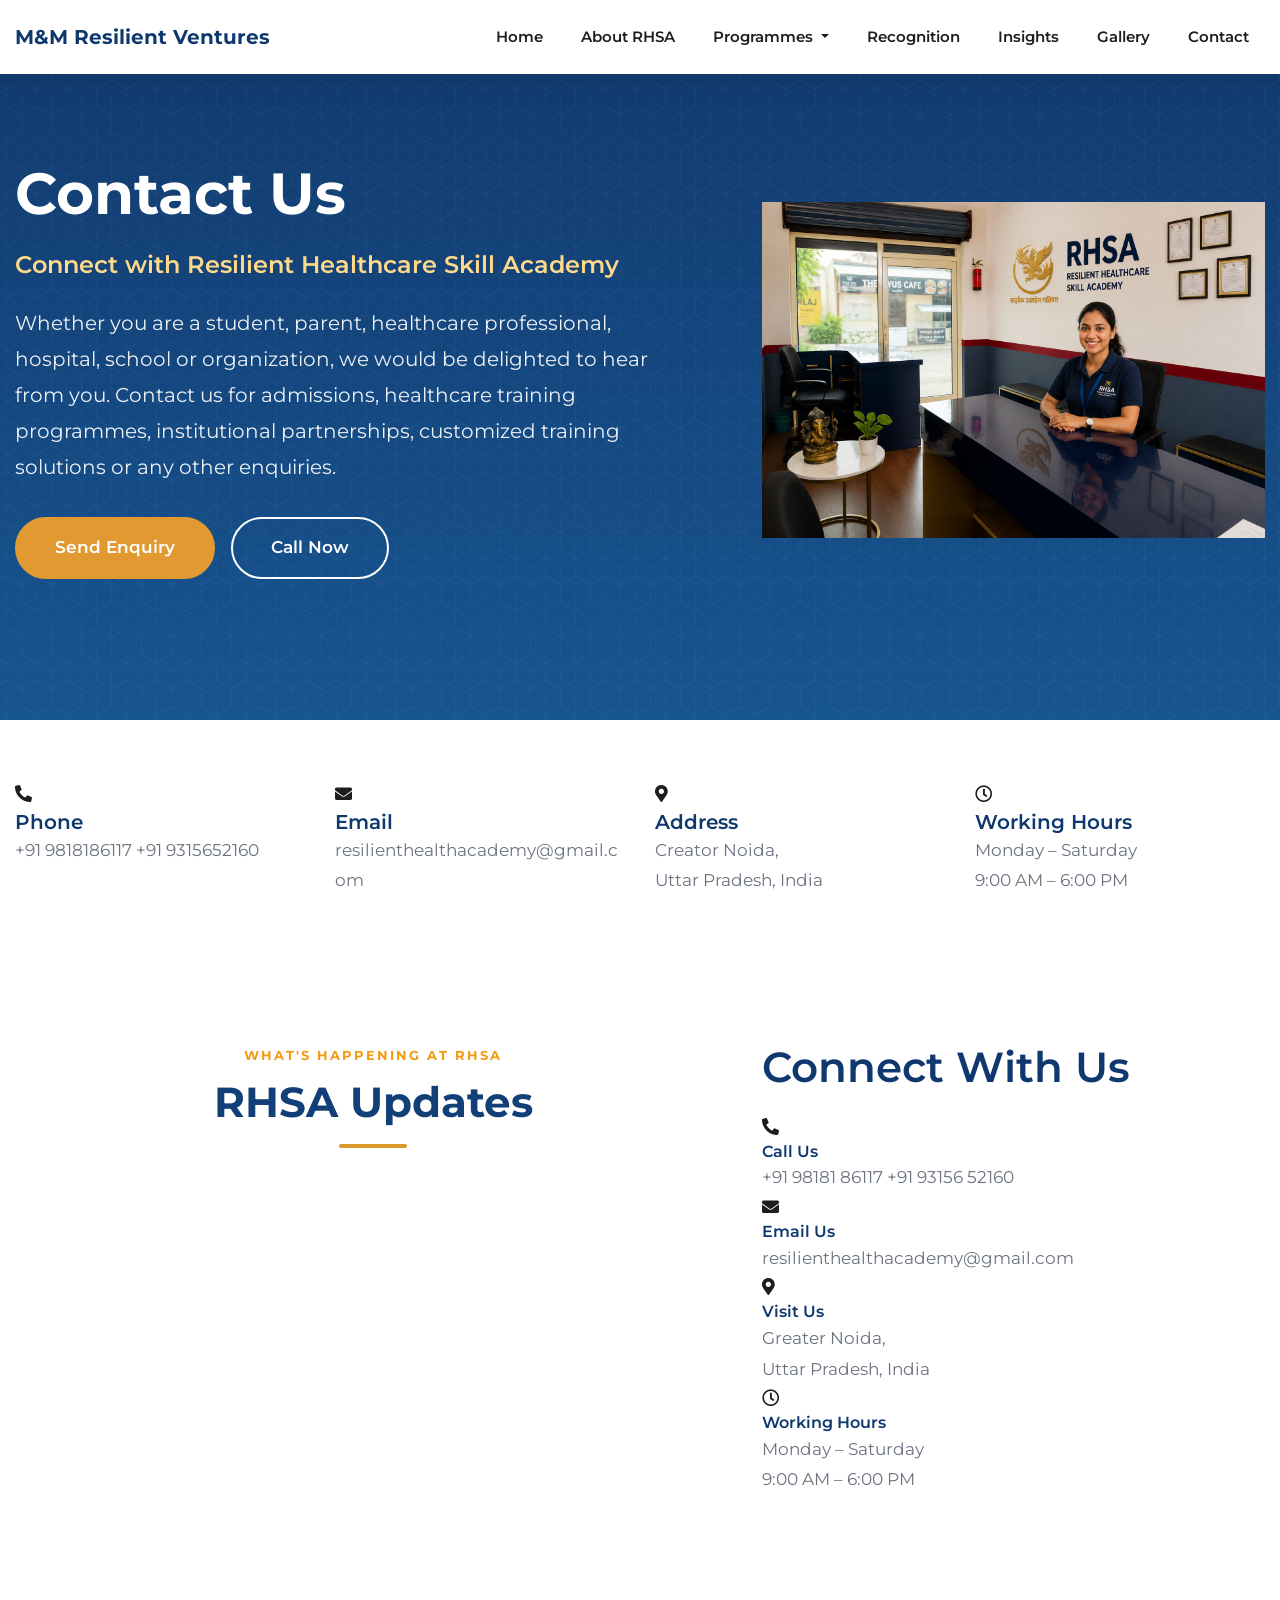
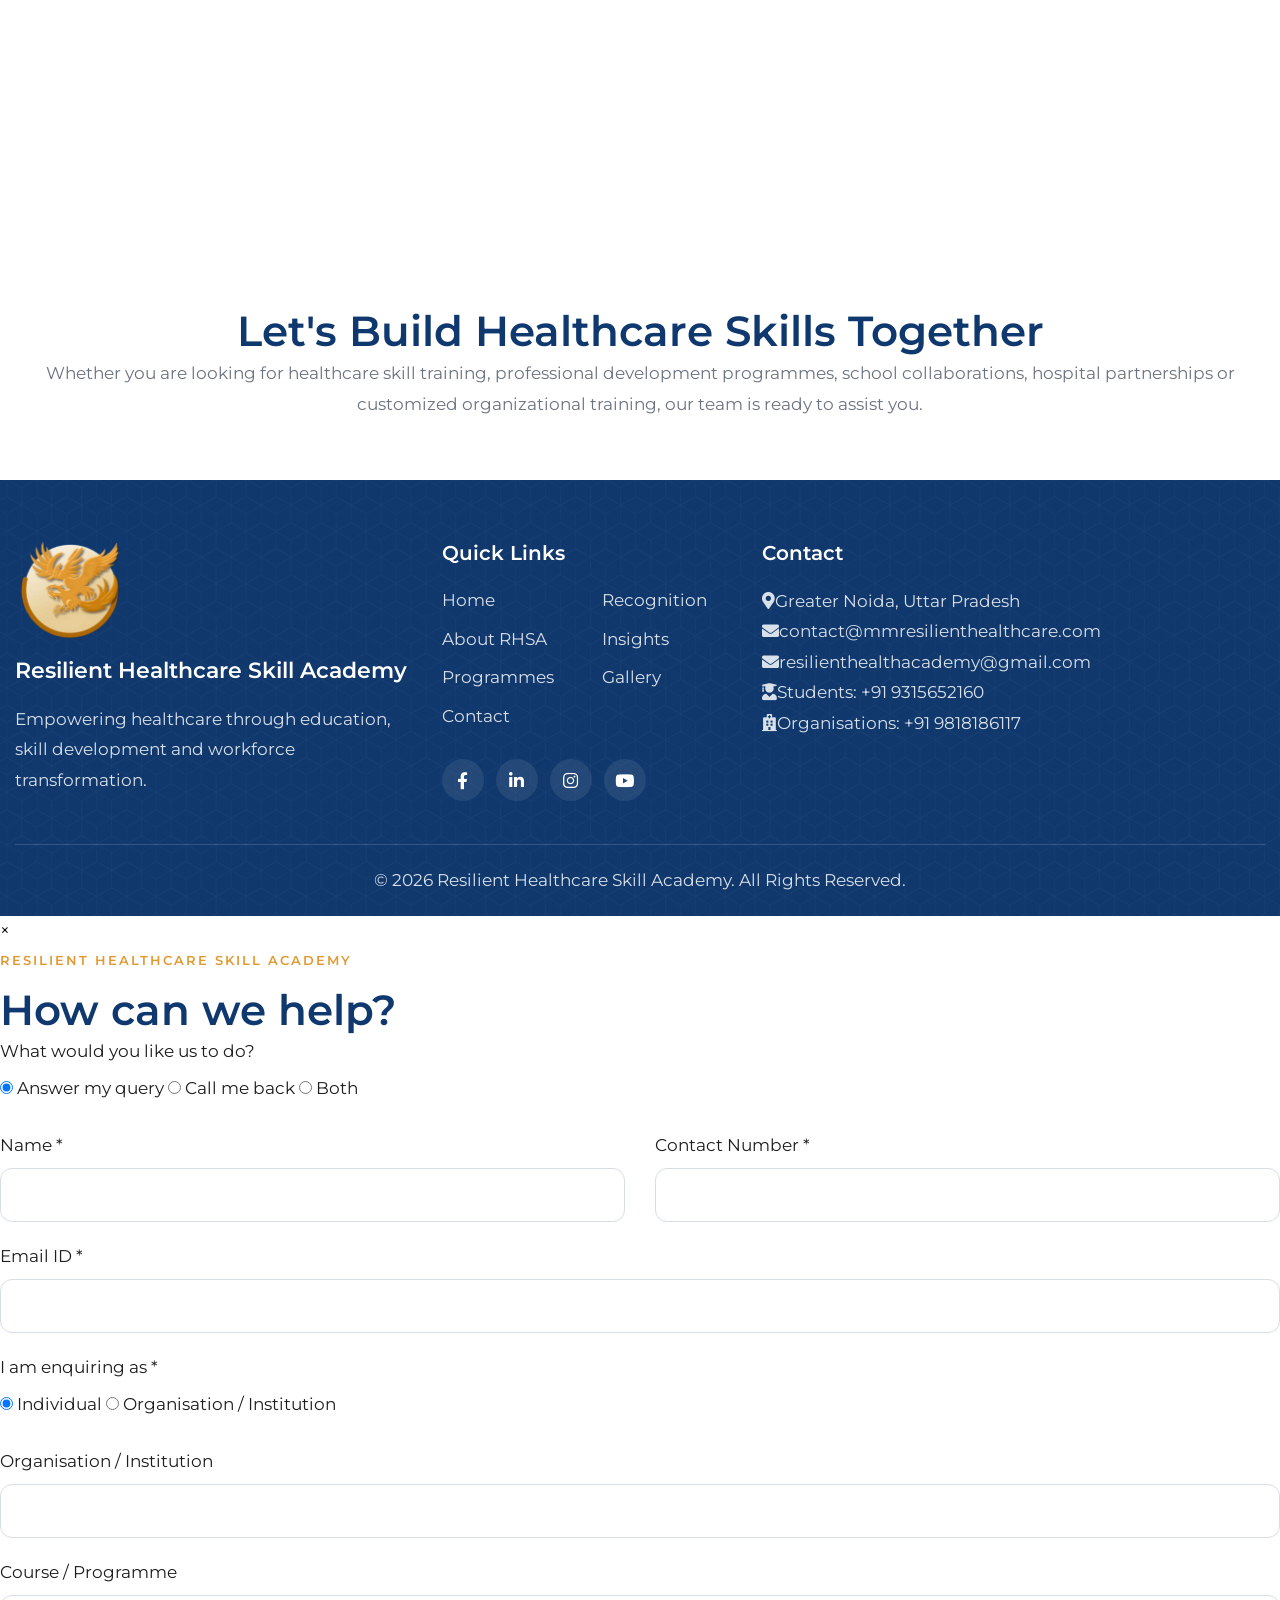
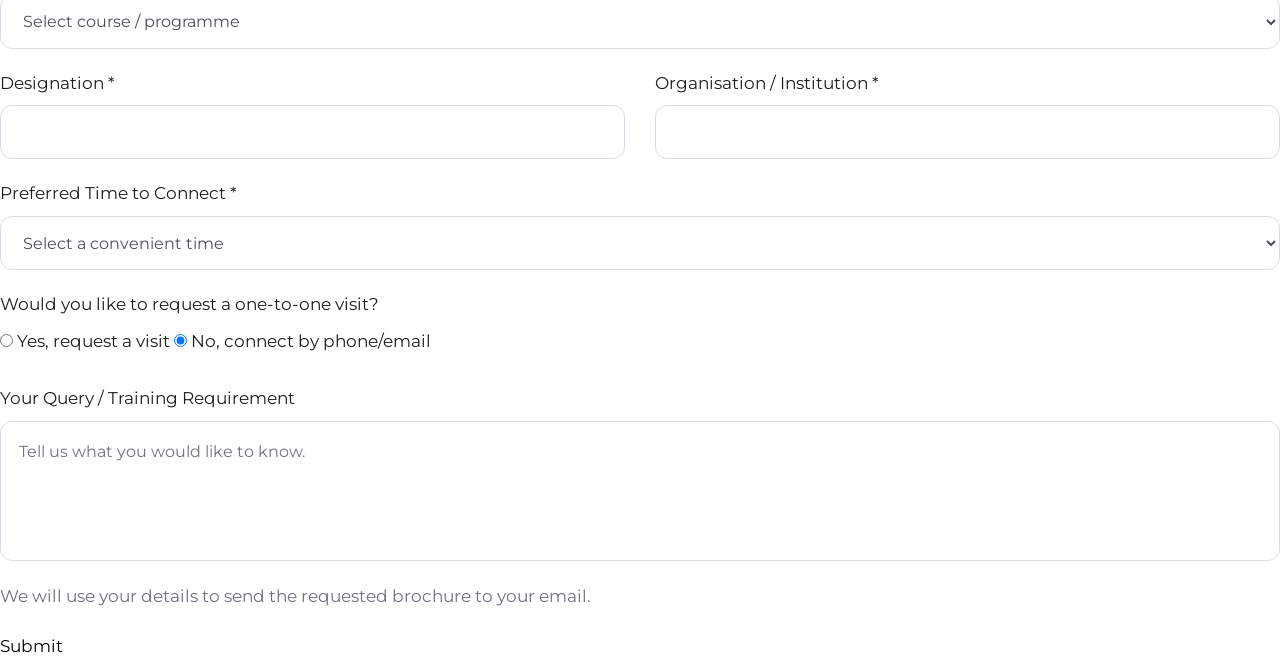
==== commit 3be57313: "Fix Contact hero enquiry to open universal RHSA enquiry modal" ====
--- a/contact-us.html
+++ b/contact-us.html
@@ -1,147 +1,777 @@
 <!DOCTYPE html>
 <html lang="en">
+
 <head>
-<meta charset="utf-8">
-<meta name="viewport" content="width=device-width, initial-scale=1, shrink-to-fit=no">
-<title>Contact Us | Resilient Healthcare Skill Academy</title>
-<meta name="description" content="Contact Resilient Healthcare Skill Academy (RHSA) for admissions, healthcare training programmes, hospital partnerships, school collaborations and general enquiries.">
-<meta name="keywords" content="Contact RHSA, Resilient Healthcare Skill Academy, Healthcare Training, Contact Healthcare Academy, Hospital Training, School Programmes, Skill Development, Greater Noida, Dankaur">
-<meta name="author" content="M&M Resilient Ventures Pvt. Ltd.">
-<link href="https://fonts.googleapis.com/css?family=Montserrat:300,400,500,600,700,800&display=swap" rel="stylesheet">
-<link href="css/bootstrap.css" rel="stylesheet">
-<link href="css/fontawesome-all.css" rel="stylesheet">
-<link href="css/swiper.css" rel="stylesheet">
-<link href="css/magnific-popup.css" rel="stylesheet">
-<link href="css/styles.css" rel="stylesheet">
-<link href="css/contact-us.css" rel="stylesheet">
-<link rel="icon" href="images/favicon.png">
+
+    <meta charset="utf-8">
+
+    <meta name="viewport"
+          content="width=device-width, initial-scale=1, shrink-to-fit=no">
+
+    <!-- SEO -->
+
+    <title>Contact Us | Resilient Healthcare Skill Academy</title>
+
+   <meta name="description"
+content="Contact Resilient Healthcare Skill Academy (RHSA) for admissions, healthcare training programmes, hospital partnerships, school collaborations and general enquiries.">
+  <meta name="keywords"
+content="Contact RHSA, Resilient Healthcare Skill Academy, Healthcare Training, Contact Healthcare Academy, Hospital Training, School Programmes, Skill Development, Greater Noida, Dankaur">
+    <meta name="author"
+          content="M&M Resilient Ventures Pvt. Ltd.">
+
+    <!-- Google Fonts -->
+
+    <link href="https://fonts.googleapis.com/css?family=Montserrat:300,400,500,600,700,800&display=swap"
+          rel="stylesheet">
+
+    <!-- CSS -->
+
+    <link href="css/bootstrap.css"
+          rel="stylesheet">
+
+    <link href="css/fontawesome-all.css"
+          rel="stylesheet">
+
+    <link href="css/swiper.css"
+          rel="stylesheet">
+
+<link href="css/magnific-popup.css"
+      rel="stylesheet">
+
+<link href="css/styles.css"
+      rel="stylesheet">
+
+<link href="css/contact-us.css" 
+      rel="stylesheet">
+
+
+    <!-- Favicon -->
+
+    <link rel="icon"
+          href="images/favicon.png">
+
 </head>
-<body data-spy="scroll" data-target=".fixed-top">
+
+<body data-spy="scroll"
+      data-target=".fixed-top">
+
+
+<!-- ===========================
+        NAVIGATION
+=========================== -->
+
 <nav class="navbar navbar-expand-lg navbar-light fixed-top rhsa-navbar">
-<div class="container">
-<a class="navbar-brand parent-brand" href="https://mmresilienthealthcare.com" target="_blank" rel="noopener noreferrer">M&M Resilient Ventures</a>
-<button class="navbar-toggler" type="button" data-toggle="collapse" data-target="#navbarSupportedContent" aria-controls="navbarSupportedContent" aria-expanded="false" aria-label="Toggle navigation"><span class="navbar-toggler-icon"></span></button>
-<div class="collapse navbar-collapse" id="navbarSupportedContent">
-<ul class="navbar-nav ml-auto">
-<li class="nav-item"><a class="nav-link" href="index.html">Home</a></li>
-<li class="nav-item"><a class="nav-link" href="about-rhsa.html">About RHSA</a></li>
-<li class="nav-item dropdown">
-<a class="nav-link dropdown-toggle" href="#" data-toggle="dropdown" aria-haspopup="true" aria-expanded="false">Programmes</a>
-<div class="dropdown-menu">
-<a class="dropdown-item" href="programmes.html">All Programmes</a>
-<div class="dropdown-divider"></div>
-<a class="dropdown-item" href="entry-level-courses.html">Entry-Level Healthcare Courses</a>
-<a class="dropdown-item" href="school-health-wellness.html">School Health & Wellness Programme</a>
-<a class="dropdown-item" href="workforce-upskilling programme.html">Workforce-upskilling programme</a>
-</div>
-</li>
-<li class="nav-item"><a class="nav-link" href="recognition.html">Recognition</a></li>
-<li class="nav-item"><a class="nav-link" href="insights.html">Insights</a></li>
-<li class="nav-item"><a class="nav-link" href="gallery.html">Gallery</a></li>
-<li class="nav-item"><a class="nav-link" href="contact-us.html">Contact</a></li>
-</ul>
-</div>
-</div>
+
+    <div class="container">
+
+        <!-- Parent Company -->
+
+        <a class="navbar-brand parent-brand"
+           href="https://mmresilienthealthcare.com"
+           target="_blank"
+           rel="noopener noreferrer">
+
+            M&M Resilient Ventures
+
+        </a>
+
+
+
+        <!-- Mobile Toggle -->
+
+        <button class="navbar-toggler"
+                type="button"
+                data-toggle="collapse"
+                data-target="#navbarSupportedContent"
+                aria-controls="navbarSupportedContent"
+                aria-expanded="false"
+                aria-label="Toggle navigation">
+
+            <span class="navbar-toggler-icon"></span>
+
+        </button>
+
+
+
+        <!-- Navigation -->
+
+        <div class="collapse navbar-collapse"
+             id="navbarSupportedContent">
+
+            <ul class="navbar-nav ml-auto">
+
+                <!-- Home -->
+
+                <li class="nav-item">
+
+                    <a class="nav-link"
+                       href="index.html">
+
+                        Home
+
+                    </a>
+
+                </li>
+
+<!-- About RHSA -->
+
+                <li class="nav-item">
+
+                    <a class="nav-link"
+                       href="about-rhsa.html">
+
+                        About RHSA
+
+                    </a>
+
+    </li>
+
+
+
+
+                <!-- Programmes -->
+
+                <li class="nav-item dropdown">
+
+                    <a class="nav-link dropdown-toggle"
+                       href="#"
+                       data-toggle="dropdown"
+                       aria-haspopup="true"
+                       aria-expanded="false">
+
+                        Programmes
+
+                    </a>
+
+                    <div class="dropdown-menu">
+
+                        <a class="dropdown-item"
+                           href="programmes.html">
+
+                            All Programmes
+
+                        </a>
+
+                        <div class="dropdown-divider"></div>
+
+                        <a class="dropdown-item"
+                           href="entry-level-courses.html">
+
+                            Entry-Level Healthcare Courses
+
+                        </a>
+
+                        <a class="dropdown-item"
+                           href="school-health-wellness.html">
+
+                            School Health & Wellness Programme
+
+                        </a>
+
+                        <a class="dropdown-item"
+                           href="workforce-upskilling programme.html">
+
+                            Workforce-upskilling programme
+
+                        </a>
+
+                      
+                    </div>
+
+                </li>
+
+
+
+                <!-- Recognition -->
+
+              <li class="nav-item">
+
+        <a class="nav-link"
+           href="recognition.html">
+
+            Recognition
+
+        </a>
+
+    </li>
+
+
+
+                <!-- Insights -->
+
+                 <li class="nav-item">
+
+        <a class="nav-link"
+           href="insights.html">
+
+            Insights
+
+        </a>
+
+    </li>
+
+                
+              <!-- Gallery -->
+
+    <li class="nav-item">
+
+        <a class="nav-link"
+           href="gallery.html">
+
+            Gallery
+
+        </a>
+
+    </li>
+
+
+
+
+                <!-- Contact -->
+
+                <li class="nav-item">
+
+                    <a class="nav-link"
+                       href="contact-us.html">
+
+                        Contact
+
+                    </a>
+
+                </li>
+
+            </ul>
+
+        </div>
+
+    </div>
+
 </nav>
+
+
+<!-- ==========================================
+                HERO SECTION
+=========================================== -->
+
 <header class="hero-section">
-<div class="container">
-<div class="row align-items-center">
-<div class="col-lg-7">
-<div class="hero-content">
-<h1>Contact Us</h1>
-<h2>Connect with Resilient Healthcare Skill Academy</h2>
-<p>Whether you are a student, parent, healthcare professional, hospital, school or organization, we would be delighted to hear from you. Contact us for admissions, healthcare training programmes, institutional partnerships, customized training solutions or any other enquiries.</p>
-<div class="hero-buttons">
-<a href="index.html#enquiry" class="btn btn-warning btn-lg">Send Enquiry</a>
-<a href="tel:+919315652160" class="btn btn-outline-light btn-lg">Call Now</a>
-</div>
-</div>
-</div>
-<div class="col-lg-5 text-center">
-<img src="images/contact-hero.jpg" class="contact-hero img-fluid" alt="Contact Resilient Healthcare Skill Academy">
-</div>
-</div>
-</div>
+
+    <div class="container">
+
+      <div class="row align-items-center">
+
+    <!-- LEFT : TEXT -->
+
+    <div class="col-lg-7">
+
+        <div class="hero-content">
+
+            <h1>
+
+                        Contact Us
+
+                    </h1>
+
+                     <h2>
+
+                Connect with Resilient Healthcare Skill Academy
+
+            </h2>
+
+            <p>
+
+                Whether you are a student, parent, healthcare professional,
+                hospital, school or organization, we would be delighted to
+                hear from you. Contact us for admissions, healthcare training
+                programmes, institutional partnerships, customized training
+                solutions or any other enquiries.
+
+            </p>
+
+                    <div class="hero-buttons">
+
+                        <a href="#"
+                            class="btn btn-warning btn-lg"
+                            data-rhsa-action="enquiry">
+
+                            Send Enquiry
+
+                        </a>
+
+                        <a href="tel:+919315652160"
+                           class="btn btn-outline-light btn-lg">
+
+                            Call Now
+
+                        </a>
+
+                    </div>
+
+                </div>
+
+            </div>
+
+            <!-- RIGHT : IMAGE -->
+
+            <div class="col-lg-5 text-center">
+            
+                        <img src="images/contact-hero.jpg"
+                             class="contact-hero img-fluid"
+                         alt="Contact Resilient Healthcare Skill Academy">
+               
+            </div>
+
+        </div>
+
+    </div>
+
 </header>
+
+<!-- ==================================================
+     SECTION 02
+     QUICK CONTACT INFORMATION
+================================================== -->
+
 <section class="contact-info-section">
-<div class="container"><div class="row">
-<div class="col-lg-3 col-md-6 mb-4"><div class="contact-info-card"><div class="contact-icon blue"><i class="fas fa-phone-alt"></i></div><div class="contact-info"><h5>Phone</h5><p><a href="tel:+919818186117">+91 9818186117</a><a href="tel:+919315652160">+91 9315652160</a></p></div></div></div>
-<div class="col-lg-3 col-md-6 mb-4"><div class="contact-info-card"><div class="contact-icon orange"><i class="fas fa-envelope"></i></div><div class="contact-info"><h5>Email</h5><p><a href="mailto:resilienthealthacademy@gmail.com">resilienthealthacademy@gmail.com</a></p></div></div></div>
-<div class="col-lg-3 col-md-6 mb-4"><div class="contact-info-card"><div class="contact-icon blue"><i class="fas fa-map-marker-alt"></i></div><div class="contact-info"><h5>Address</h5><p><a href="https://maps.google.com/?q=Creator+Noida+Uttar+Pradesh+India" target="_blank" rel="noopener">Creator Noida,<br>Uttar Pradesh, India</a></p></div></div></div>
-<div class="col-lg-3 col-md-6 mb-4"><div class="contact-info-card"><div class="contact-icon orange"><i class="far fa-clock"></i></div><div class="contact-info"><h5>Working Hours</h5><p>Monday – Saturday<br>9:00 AM – 6:00 PM</p></div></div></div>
-</div></div>
+
+    <div class="container">
+
+        <div class="row">
+
+            <!-- Phone -->
+
+            <div class="col-lg-3 col-md-6 mb-4">
+
+                <div class="contact-info-card">
+
+                    <div class="contact-icon blue">
+
+                        <i class="fas fa-phone-alt"></i>
+
+                    </div>
+
+                    <div class="contact-info">
+
+                        <h5>Phone</h5>
+
+                        <p>
+
+                           <a href="tel:+919818186117">
+    +91 9818186117
+</a>
+                           <a href="tel:+919315652160">
+    +91 9315652160
+</a>
+                        </p>
+
+                    </div>
+
+                </div>
+
+            </div>
+
+
+
+            <!-- Email -->
+
+            <div class="col-lg-3 col-md-6 mb-4">
+
+                <div class="contact-info-card">
+
+                    <div class="contact-icon orange">
+
+                        <i class="fas fa-envelope"></i>
+
+                    </div>
+
+                    <div class="contact-info">
+
+                        <h5>Email</h5>
+
+                        <p>
+    <a href="mailto:resilienthealthacademy@gmail.com">
+        resilienthealthacademy@gmail.com
+    </a>
+</p>
+
+                    </div>
+
+                </div>
+
+            </div>
+
+
+
+            <!-- Address -->
+
+            <div class="col-lg-3 col-md-6 mb-4">
+
+                <div class="contact-info-card">
+
+                    <div class="contact-icon blue">
+
+                        <i class="fas fa-map-marker-alt"></i>
+
+                    </div>
+
+                    <div class="contact-info">
+
+                        <h5>Address</h5>
+
+                        <p>
+
+                           <a href="https://maps.google.com/?q=Creator+Noida+Uttar+Pradesh+India"
+   target="_blank"
+   rel="noopener">
+    Creator Noida,<br>
+    Uttar Pradesh, India
+</a>
+
+                        </p>
+
+                    </div>
+
+                </div>
+
+            </div>
+
+
+
+            <!-- Working Hours -->
+
+            <div class="col-lg-3 col-md-6 mb-4">
+
+                <div class="contact-info-card">
+
+                    <div class="contact-icon orange">
+
+                        <i class="far fa-clock"></i>
+
+                    </div>
+
+                    <div class="contact-info">
+
+                        <h5>Working Hours</h5>
+
+                        <p>
+
+                            Monday – Saturday<br>
+                            9:00 AM – 6:00 PM
+
+                        </p>
+
+                    </div>
+
+                </div>
+
+            </div>
+
+        </div>
+
+    </div>
+
 </section>
+
+
+<!-- ==================================================
+     SECTION 03
+     RHSA UPDATES + CONTACT DETAILS
+================================================== -->
+
 <section id="contact-form" class="contact-main-section">
-<div class="container"><div class="row">
-<div class="col-lg-7">
-<section id="rhsa-updates" class="rhsa-updates-section" style="padding-top:0;">
-<div class="container">
-<div class="rhsa-updates-heading text-center">
-<span class="rhsa-updates-eyebrow">WHAT'S HAPPENING AT RHSA</span>
-<h2>RHSA Updates</h2>
-<div class="rhsa-updates-divider"></div>
-</div>
-<div id="rhsa-updates-list" class="rhsa-updates-list"></div>
-</div>
+
+    <div class="container">
+
+        <div class="row">
+
+            <div class="col-lg-7">
+
+                <section id="rhsa-updates" class="rhsa-updates-section" style="padding-top:0;">
+
+                    <div class="container">
+
+                        <div class="rhsa-updates-heading text-center">
+
+                            <span class="rhsa-updates-eyebrow">WHAT'S HAPPENING AT RHSA</span>
+
+                            <h2>RHSA Updates</h2>
+
+                            <div class="rhsa-updates-divider"></div>
+
+                        </div>
+
+                        <div id="rhsa-updates-list" class="rhsa-updates-list"></div>
+
+                    </div>
+
+                </section>
+
+            </div>
+
+            <div class="col-lg-5">
+
+                <div class="contact-details-box">
+
+                    <div class="section-title">
+
+                        <h2>Connect With Us</h2>
+
+                        <div class="title-line"></div>
+
+                    </div>
+
+                    <div class="contact-item">
+
+                        <i class="fas fa-phone-alt"></i>
+
+                        <div>
+
+                            <h6>Call Us</h6>
+
+                            <p>
+
+                               <a href="tel:+919818186117">+91 98181 86117</a>
+
+                                <a href="tel:+919315652160">+91 93156 52160</a>
+
+                            </p>
+
+                        </div>
+
+                    </div>
+
+                    <div class="contact-item">
+
+                        <i class="fas fa-envelope"></i>
+
+                        <div>
+
+                            <h6>Email Us</h6>
+
+                            <p>
+                                <a href="mailto:resilienthealthacademy@gmail.com">
+                                    resilienthealthacademy@gmail.com
+                                </a>
+                            </p>
+
+                        </div>
+
+                    </div>
+
+                    <div class="contact-item">
+
+                        <i class="fas fa-map-marker-alt"></i>
+
+                        <div>
+
+                            <h6>Visit Us</h6>
+
+                            <p>
+                                <a href="https://maps.google.com/?q=Greater+Noida+Uttar+Pradesh"
+                                    target="_blank"
+                                    rel="noopener">
+                                   Greater Noida,<br>
+                                   Uttar Pradesh, India
+                                </a>
+                            </p>
+
+                        </div>
+
+                    </div>
+
+                    <div class="contact-item">
+
+                        <i class="far fa-clock"></i>
+
+                        <div>
+
+                            <h6>Working Hours</h6>
+
+                            <p>
+                                Monday – Saturday<br>
+                                9:00 AM – 6:00 PM
+                            </p>
+
+                        </div>
+
+                    </div>
+
+                    <div class="contact-map">
+
+                        <iframe
+                            src="https://www.google.com/maps?q=Resilient+Healthcare+Skill+Academy+Dankaur&output=embed"
+                            width="100%"
+                            height="280"
+                            style="border:0;"
+                            allowfullscreen=""
+                            loading="lazy">
+                        </iframe>
+
+                    </div>
+
+                </div>
+
+            </div>
+
+        </div>
+
+    </div>
+
 </section>
-</div>
-<div class="col-lg-5">
-<div class="contact-details-box">
-<div class="section-title"><h2>Connect With Us</h2><div class="title-line"></div></div>
-<div class="contact-item"><i class="fas fa-phone-alt"></i><div><h6>Call Us</h6><p><a href="tel:+919818186117">+91 98181 86117</a><a href="tel:+919315652160">+91 93156 52160</a></p></div></div>
-<div class="contact-item"><i class="fas fa-envelope"></i><div><h6>Email Us</h6><p><a href="mailto:resilienthealthacademy@gmail.com">resilienthealthacademy@gmail.com</a></p></div></div>
-<div class="contact-item"><i class="fas fa-map-marker-alt"></i><div><h6>Visit Us</h6><p><a href="https://maps.google.com/?q=Greater+Noida+Uttar+Pradesh" target="_blank" rel="noopener">Greater Noida,<br>Uttar Pradesh, India</a></p></div></div>
-<div class="contact-item"><i class="far fa-clock"></i><div><h6>Working Hours</h6><p>Monday – Saturday<br>9:00 AM – 6:00 PM</p></div></div>
-<div class="contact-map"><iframe src="https://www.google.com/maps?q=Resilient+Healthcare+Skill+Academy+Dankaur&output=embed" width="100%" height="280" style="border:0;" allowfullscreen="" loading="lazy"></iframe></div>
-</div>
-</div>
-</div></div>
+
+
+<!-- ==================================================
+     SECTION 04
+     CALL TO ACTION
+================================================== -->
+
+<section class="contact-cta-section">
+
+    <div class="container">
+
+        <div class="cta-box text-center">
+
+            <h2>Let's Build Healthcare Skills Together</h2>
+
+            <p>
+                Whether you are looking for healthcare skill training, professional
+                development programmes, school collaborations, hospital partnerships
+                or customized organizational training, our team is ready to assist
+                you.
+            </p>
+
+        </div>
+
+    </div>
+
 </section>
-<section class="contact-cta-section">
-<div class="container"><div class="cta-box text-center">
-<h2>Let's Build Healthcare Skills Together</h2>
-<p>Whether you are looking for healthcare skill training, professional development programmes, school collaborations, hospital partnerships or customized organizational training, our team is ready to assist you.</p>
-</div></div>
-</section>
+
+<!-- =====================================================
+                    FOOTER
+====================================================== -->
+
 <footer class="footer-section">
-<div class="container"><div class="row">
-<div class="col-lg-4 mb-2">
-<img src="images/home-aboutus.png" class="footer-logo" alt="Resilient Healthcare Skill Academy">
-<h4>Resilient Healthcare Skill Academy</h4>
-<p>Empowering healthcare through education, skill development and workforce transformation.</p>
-</div>
-<div class="col-lg-3 mb-2">
-<h5>Quick Links</h5>
-<div class="row">
-<div class="col-6"><ul class="footer-links"><li><a href="index.html">Home</a></li><li><a href="about-rhsa.html">About RHSA</a></li><li><a href="programmes.html">Programmes</a></li><li><a href="contact-us.html">Contact</a></li></ul></div>
-<div class="col-6"><ul class="footer-links"><li><a href="recognition.html">Recognition</a></li><li><a href="insights.html">Insights</a></li><li><a href="gallery.html">Gallery</a></li></ul></div>
-</div>
-<div class="footer-social">
-<a href="https://www.facebook.com/resilienthealthcareskillacademy/" target="_blank" rel="noopener noreferrer" aria-label="Facebook"><i class="fab fa-facebook-f"></i></a>
-<a href="https://www.linkedin.com/company/resilient-healthcare-skill-academy/" target="_blank" rel="noopener noreferrer" aria-label="LinkedIn"><i class="fab fa-linkedin-in"></i></a>
-<a href="https://www.instagram.com/resilienthealthskillacademy/" target="_blank" rel="noopener noreferrer" aria-label="Instagram"><i class="fab fa-instagram"></i></a>
-<a href="https://www.youtube.com/@resilienthealthskillacademy" target="_blank" rel="noopener noreferrer" aria-label="YouTube"><i class="fab fa-youtube"></i></a>
-</div>
-</div>
-<div class="col-lg-5 mb-2">
-<h5>Contact</h5>
-<p><a href="https://www.google.com/maps/place/Resilient+Healthcare+Skill+Academy,+Chaudhary+Ramprakash+Numb erdar+Market,+Jhajhar+Rd,+Dankaur,+Greater+Noida,+Uttar+Pradesh+203201/" target="_blank" rel="noopener noreferrer"><i class="fas fa-map-marker-alt"></i>Greater Noida, Uttar Pradesh</a></p>
-<p><i class="fas fa-envelope"></i><a href="mailto:contact@mmresilienthealthcare.com">contact@mmresilienthealthcare.com</a></p>
-<p><i class="fas fa-envelope"></i><a href="mailto:resilienthealthacademy@gmail.com">resilienthealthacademy@gmail.com</a></p>
-<p><i class="fas fa-user-graduate"></i><a href="tel:+919315652160">Students: +91 9315652160</a></p>
-<p><i class="fas fa-hospital"></i><a href="tel:+919818186117">Organisations: +91 9818186117</a></p>
-</div>
-<hr>
-<div class="row"><div class="col-lg-12 text-center"><p class="copyright">© 2026 Resilient Healthcare Skill Academy. All Rights Reserved.</p></div></div>
-</div></div>
+
+    <div class="container">
+
+        <div class="row">
+
+            <div class="col-lg-4 mb-2">
+
+                <img src="images/home-aboutus.png" class="footer-logo" alt="Resilient Healthcare Skill Academy">
+
+                <h4>Resilient Healthcare Skill Academy</h4>
+
+                <p>Empowering healthcare through education, skill development and workforce transformation.</p>
+
+            </div>
+
+            <div class="col-lg-3 mb-2">
+
+                <h5>Quick Links</h5>
+
+                <div class="row">
+
+                    <div class="col-6">
+
+                        <ul class="footer-links">
+
+                            <li><a href="index.html">Home</a></li>
+
+                            <li><a href="about-rhsa.html">About RHSA</a></li>
+
+                            <li><a href="programmes.html">Programmes</a></li>
+
+                            <li><a href="contact-us.html">Contact</a></li>
+
+                        </ul>
+
+                    </div>
+
+                    <div class="col-6">
+
+                        <ul class="footer-links">
+
+                            <li><a href="recognition.html">Recognition</a></li>
+
+                            <li><a href="insights.html">Insights</a></li>
+
+                            <li><a href="gallery.html">Gallery</a></li>
+
+                        </ul>
+
+                    </div>
+
+                </div>
+
+                <div class="footer-social">
+
+                    <a href="https://www.facebook.com/resilienthealthcareskillacademy/" target="_blank" rel="noopener noreferrer" aria-label="Facebook"><i class="fab fa-facebook-f"></i></a>
+
+                    <a href="https://www.linkedin.com/company/resilient-healthcare-skill-academy/" target="_blank" rel="noopener noreferrer" aria-label="LinkedIn"><i class="fab fa-linkedin-in"></i></a>
+
+                    <a href="https://www.instagram.com/resilienthealthskillacademy/" target="_blank" rel="noopener noreferrer" aria-label="Instagram"><i class="fab fa-instagram"></i></a>
+
+                    <a href="https://www.youtube.com/@resilienthealthskillacademy" target="_blank" rel="noopener noreferrer" aria-label="YouTube"><i class="fab fa-youtube"></i></a>
+
+                </div>
+
+            </div>
+
+            <div class="col-lg-5 mb-2">
+
+                <h5>Contact</h5>
+
+                <p><a href="https://www.google.com/maps/place/Resilient+Healthcare+Skill+Academy,+Chaudhary+Ramprakash+Numberdar+Market,+Jhajhar+Rd,+Dankaur,+Greater+Noida,+Uttar+Pradesh+203201/" target="_blank" rel="noopener noreferrer"><i class="fas fa-map-marker-alt"></i>Greater Noida, Uttar Pradesh</a></p>
+
+                <p><i class="fas fa-envelope"></i><a href="mailto:contact@mmresilienthealthcare.com">contact@mmresilienthealthcare.com</a></p>
+
+                <p><i class="fas fa-envelope"></i><a href="mailto:resilienthealthacademy@gmail.com">resilienthealthacademy@gmail.com</a></p>
+
+                <p><i class="fas fa-user-graduate"></i><a href="tel:+919315652160">Students: +91 9315652160</a></p>
+
+                <p><i class="fas fa-hospital"></i><a href="tel:+919818186117">Organisations: +91 9818186117</a></p>
+
+            </div>
+
+        </div>
+
+        <hr>
+
+        <div class="row">
+
+            <div class="col-lg-12 text-center">
+
+                <p class="copyright">© 2026 Resilient Healthcare Skill Academy. All Rights Reserved.</p>
+
+            </div>
+
+        </div>
+
+    </div>
+
 </footer>
+
+
+<!-- ==========================================
+                JAVASCRIPT
+=========================================== -->
+
 <script src="js/jquery.min.js"></script>
+
 <script src="js/popper.min.js"></script>
+
 <script src="js/bootstrap.min.js"></script>
+
 <script src="js/jquery.easing.min.js"></script>
+
 <script src="js/swiper.min.js"></script>
+
 <script src="js/jquery.magnific-popup.js"></script>
+
 <script src="js/scripts.js"></script>
 <script src="js/rhsa-updates.js"></script>
+<script src="js/rhsa-enquiry.js"></script>
+
 </body>
-</html>
+
+</html>
